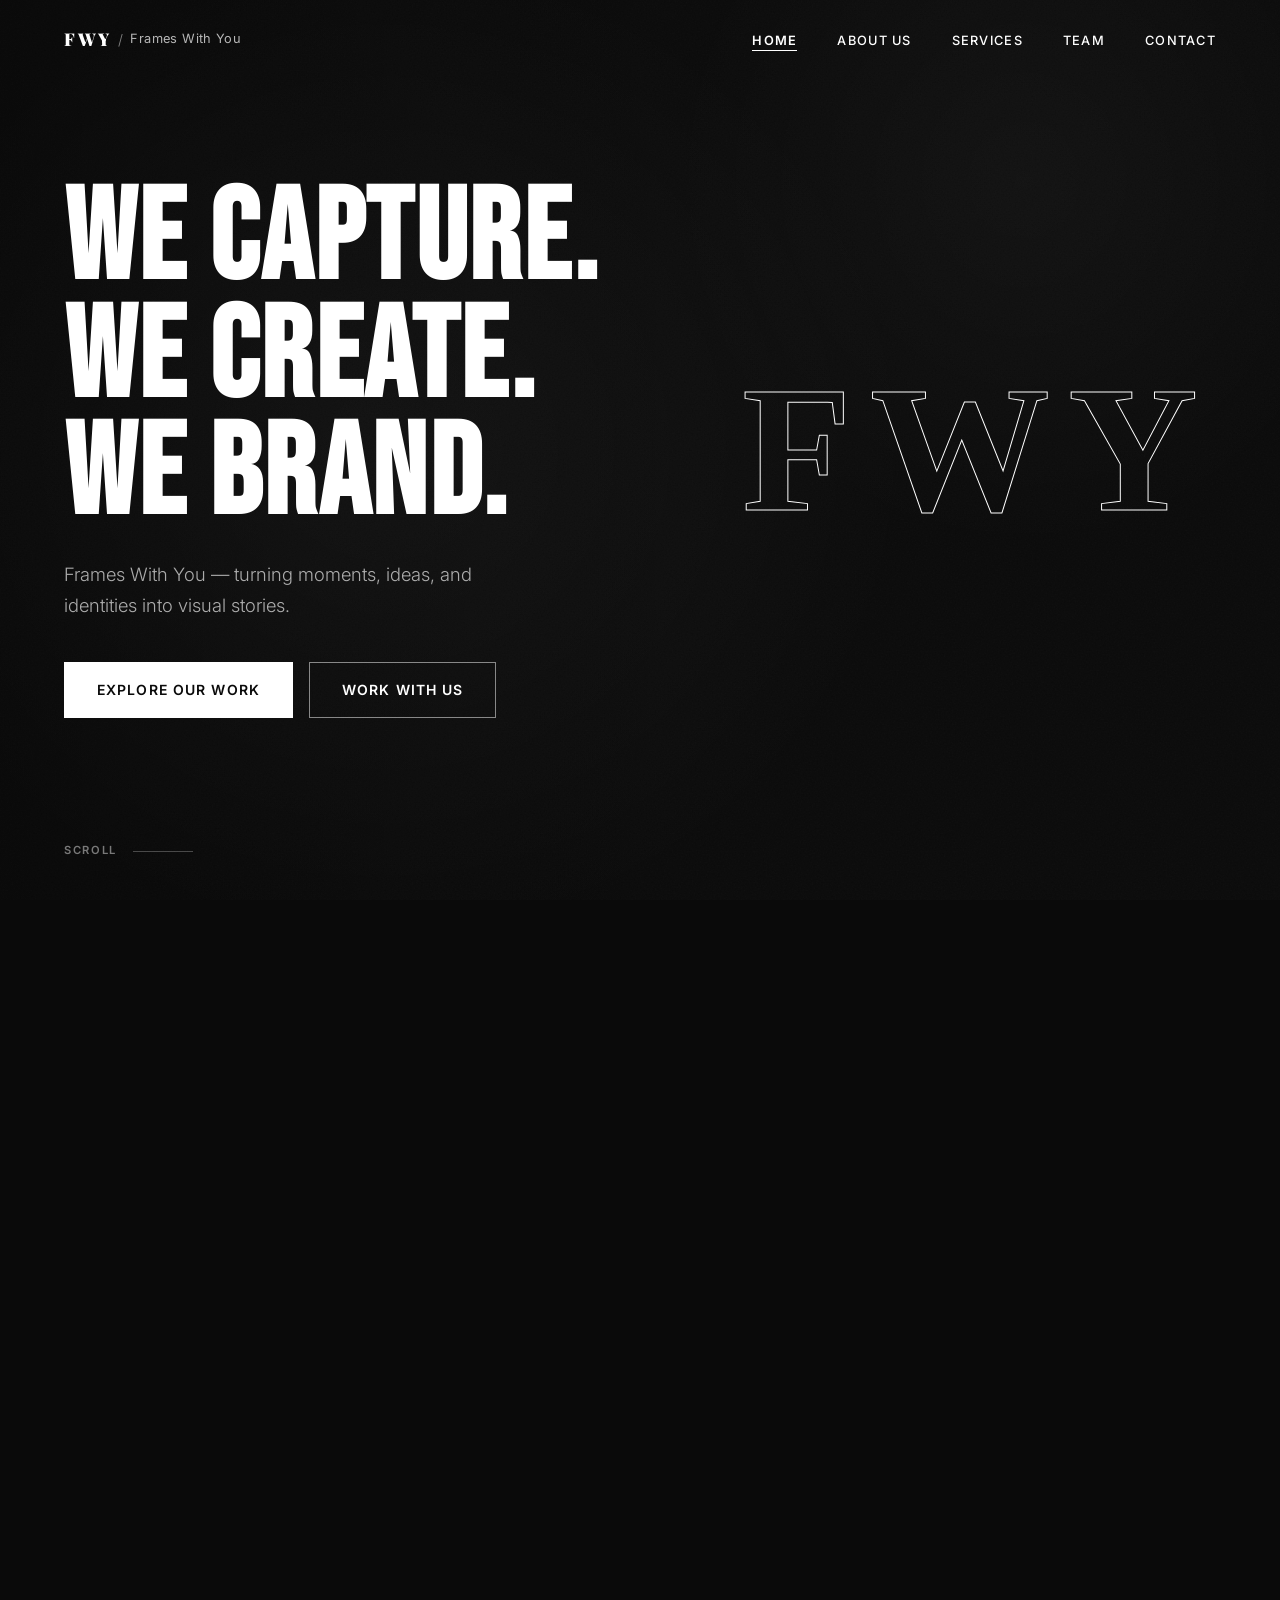
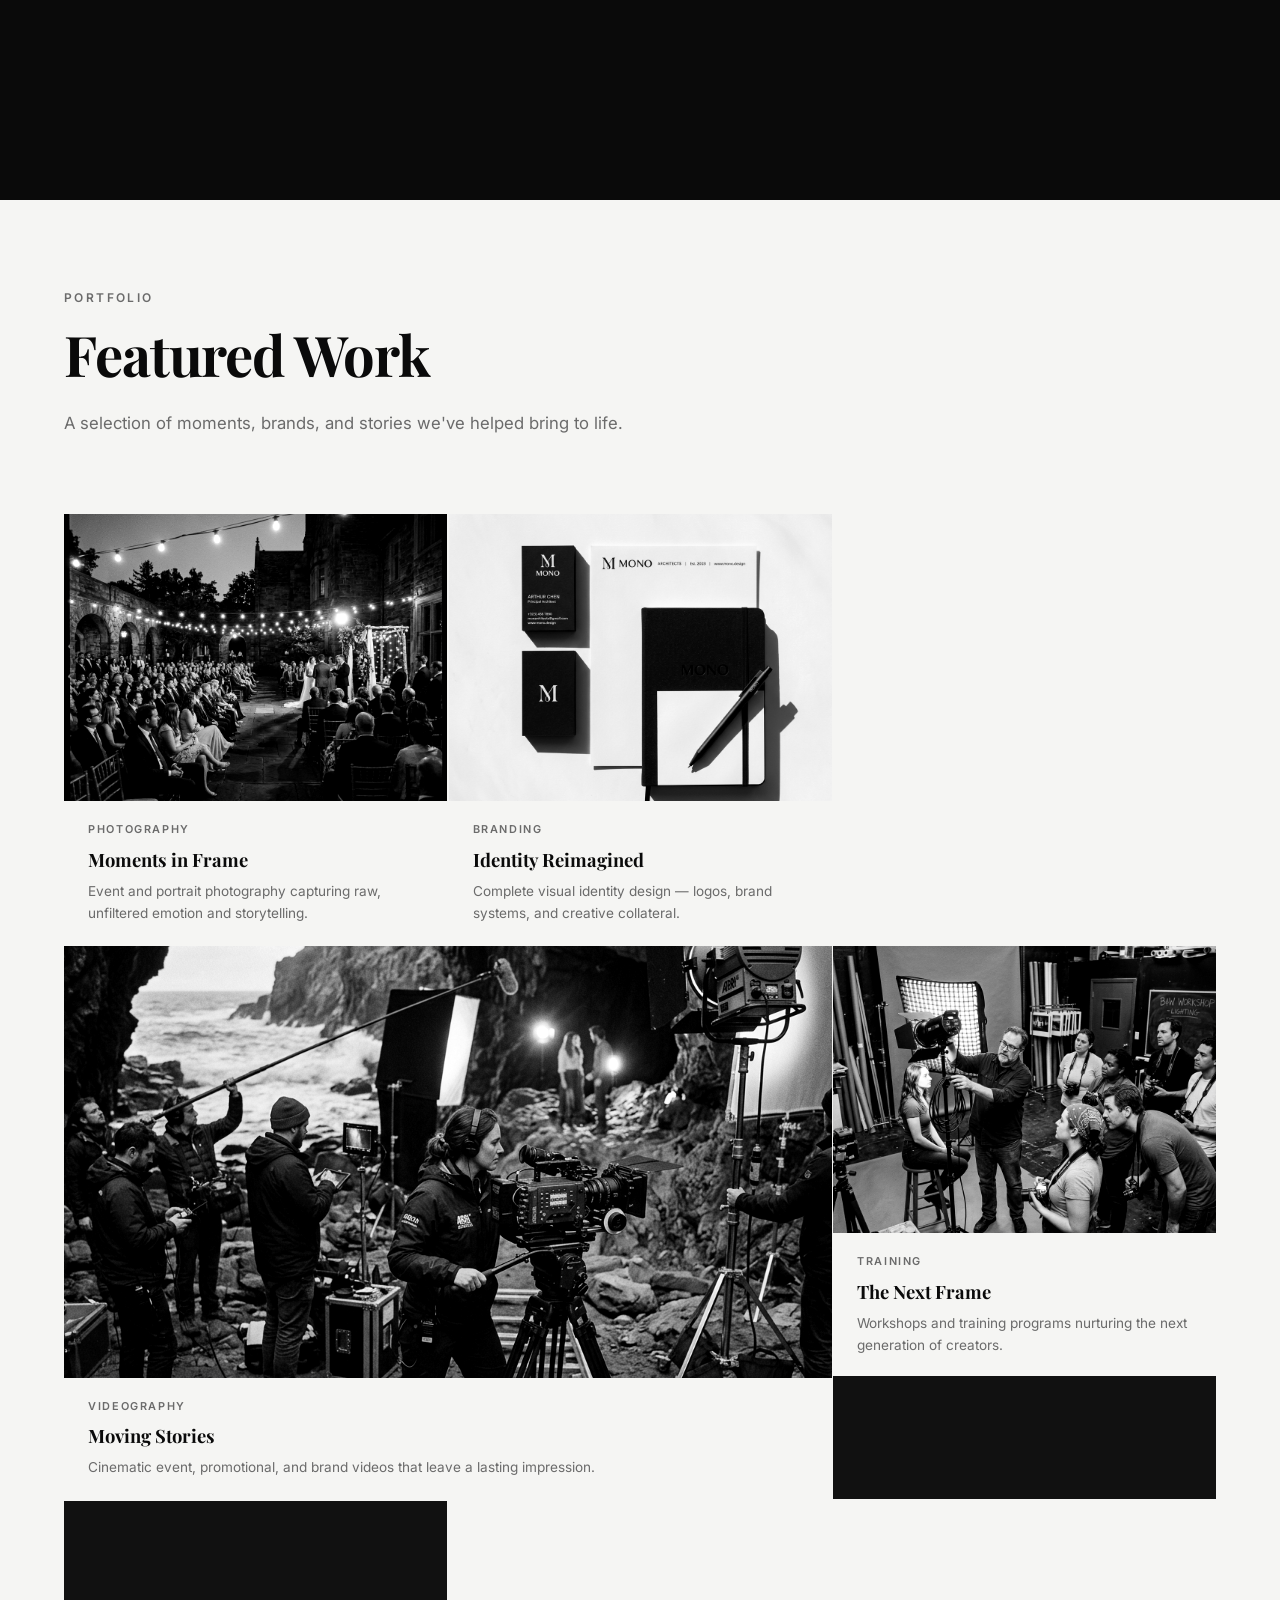
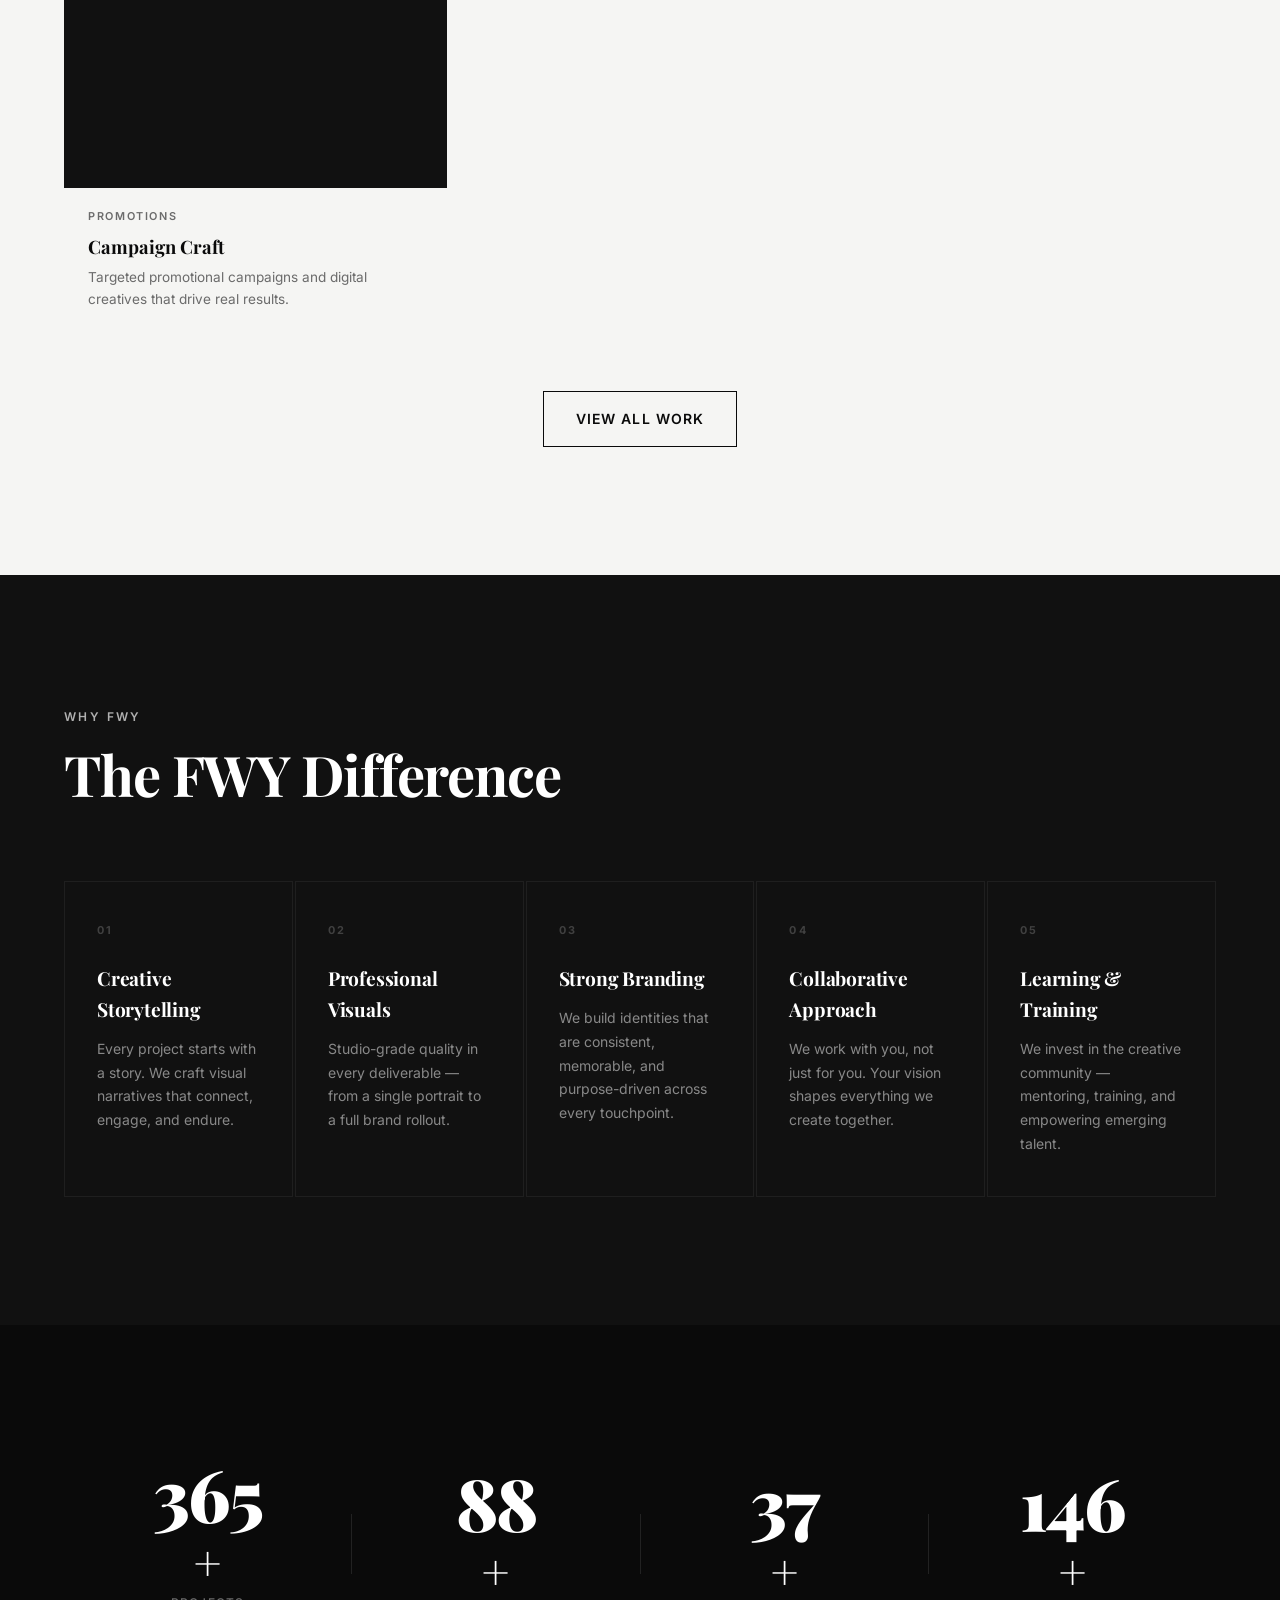
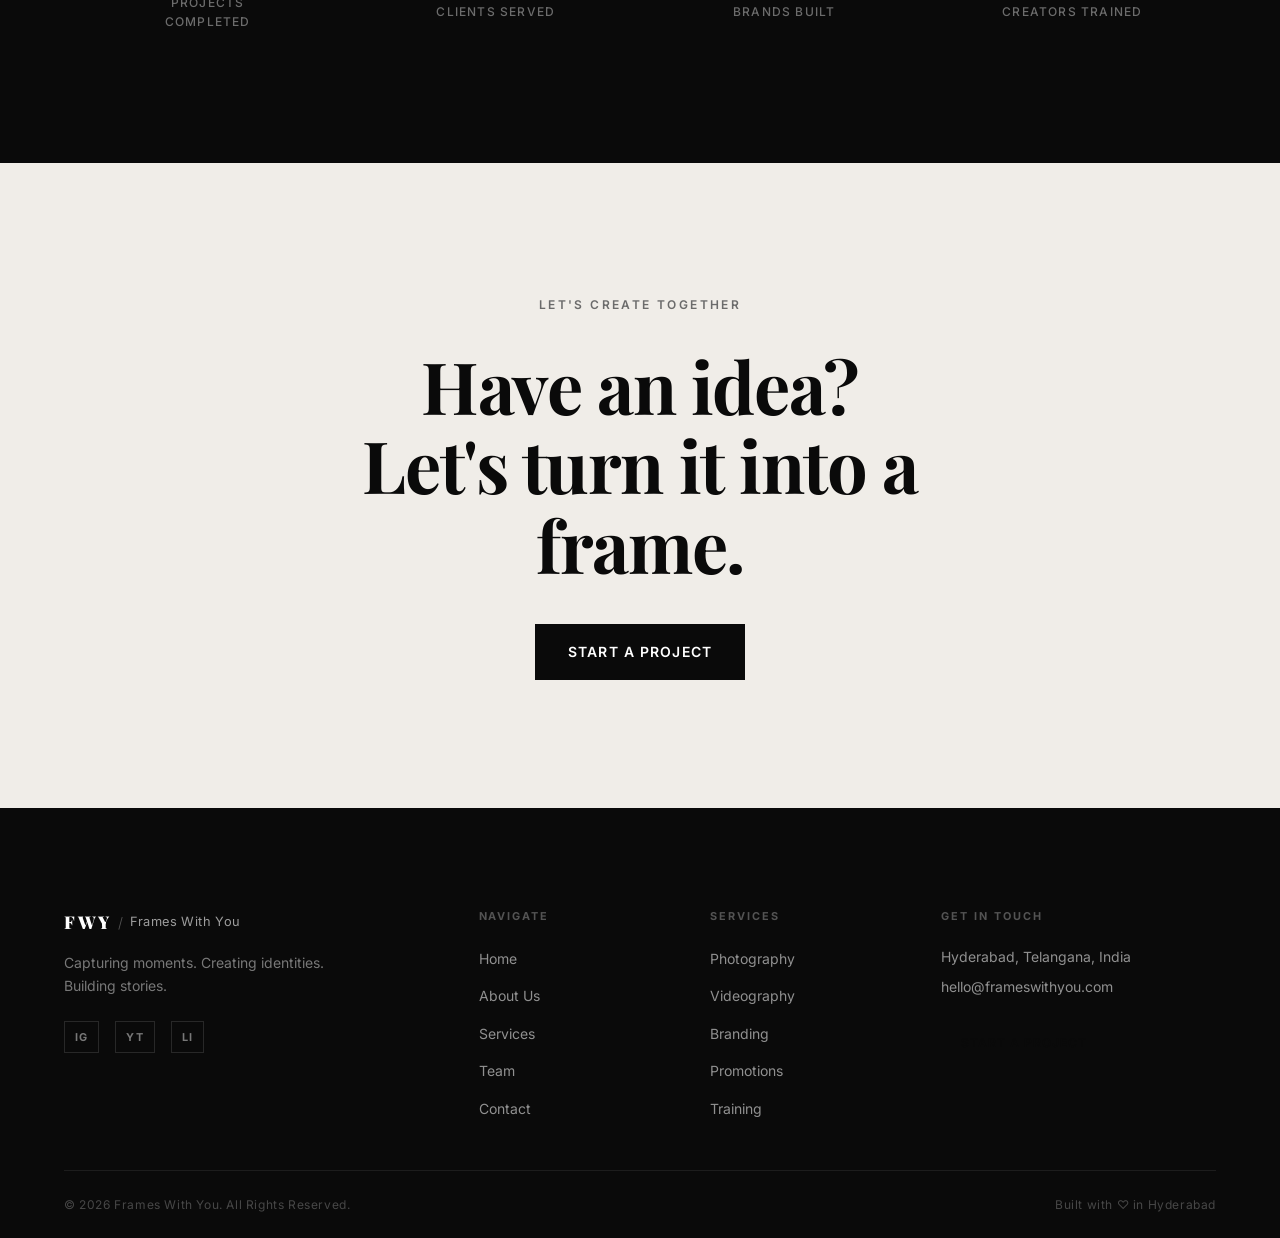
==== index.html @ afad4e74 "1st commit" ====
<!DOCTYPE html>
<html lang="en">
<head>
  <meta charset="UTF-8" />
  <meta name="viewport" content="width=device-width, initial-scale=1.0" />
  <meta name="description" content="Frames With You (FWY) — A premium photography, videography, branding and training creative studio based in Hyderabad, India. Capturing moments, creating identities, building stories." />
  <meta name="keywords" content="photography, videography, branding, Hyderabad, FWY, Frames With You, creative studio, portrait, event photography" />
  <title>Frames With You (FWY) — Creative Photography & Branding Studio</title>
  <link rel="preconnect" href="https://fonts.googleapis.com" />
  <link rel="preconnect" href="https://fonts.gstatic.com" crossorigin />
  <link href="https://fonts.googleapis.com/css2?family=Playfair+Display:ital,wght@0,400;0,600;0,700;0,900;1,400;1,600&family=Inter:wght@300;400;500;600&family=Bebas+Neue&display=swap" rel="stylesheet" />
  <link rel="stylesheet" href="css/styles.css" />
</head>
<body>

  <!-- Navigation -->
  <nav class="nav" id="nav">
    <div class="nav-container">
      <a href="index.html" class="nav-logo" aria-label="Frames With You Home">
        <span class="logo-fwy">FWY</span>
        <span class="logo-divider">/</span>
        <span class="logo-full">Frames With You</span>
      </a>
      <ul class="nav-links" id="navLinks" role="navigation" aria-label="Main navigation">
        <li><a href="index.html" class="nav-link active" aria-current="page">Home</a></li>
        <li><a href="about.html" class="nav-link">About Us</a></li>
        <li><a href="services.html" class="nav-link">Services</a></li>
        <li><a href="team.html" class="nav-link">Team</a></li>
        <li><a href="contact.html" class="nav-link">Contact</a></li>
      </ul>
      <button class="hamburger" id="hamburger" aria-label="Toggle mobile menu" aria-expanded="false">
        <span></span>
        <span></span>
        <span></span>
      </button>
    </div>
  </nav>

  <!-- Mobile Menu -->
  <div class="mobile-menu" id="mobileMenu" aria-hidden="true">
    <ul class="mobile-links">
      <li><a href="index.html" class="mobile-link active">Home</a></li>
      <li><a href="about.html" class="mobile-link">About Us</a></li>
      <li><a href="services.html" class="mobile-link">Services</a></li>
      <li><a href="team.html" class="mobile-link">Team</a></li>
      <li><a href="contact.html" class="mobile-link">Contact</a></li>
    </ul>
    <div class="mobile-footer-social">
      <a href="#" aria-label="Instagram">IG</a>
      <a href="#" aria-label="YouTube">YT</a>
      <a href="#" aria-label="LinkedIn">LI</a>
    </div>
  </div>

  <!-- HERO SECTION -->
  <section class="hero" id="hero" aria-label="Hero section">
    <div class="hero-bg">
      <div class="hero-canvas" id="heroCanvas"></div>
      <div class="hero-overlay"></div>
    </div>
    <div class="hero-content reveal">
      <div class="hero-logo-mark">FWY</div>
      <h1 class="hero-headline">We Capture.<br>We Create.<br>We Brand.</h1>
      <p class="hero-sub">Frames With You — turning moments, ideas, and identities into visual stories.</p>
      <div class="hero-ctas">
        <a href="services.html" class="btn btn-primary" id="exploreWorkBtn">Explore Our Work</a>
        <a href="contact.html" class="btn btn-outline" id="workWithUsBtn">Work With Us</a>
      </div>
    </div>
    <div class="hero-scroll-indicator" aria-hidden="true">
      <span>Scroll</span>
      <div class="scroll-line"></div>
    </div>
  </section>

  <!-- INTRODUCTION SECTION -->
  <section class="intro section" id="intro" aria-label="Introduction">
    <div class="container">
      <div class="intro-grid">
        <div class="intro-text reveal">
          <span class="section-label">Who We Are</span>
          <h2 class="section-title">A Creative Studio Built on Visual Storytelling</h2>
          <p class="intro-body">
            <strong>Frames With You (FWY)</strong> is a creative photography, videography, branding, and training company focused on capturing meaningful moments, building strong visual identities, and helping aspiring creators develop their skills.
          </p>
          <p class="intro-body">
            We believe every frame tells a story. Every brand has a soul. Every creator deserves a chance to grow.
          </p>
          <a href="about.html" class="link-arrow" id="learnMoreBtn">Learn more about us <span>→</span></a>
        </div>
        <div class="intro-visual reveal reveal-right">
          <div class="intro-image-stack">
            <div class="intro-img-card intro-img-1">
              <img src="images/hero-1.jpg" alt="FWY Photography work — cinematic black and white portrait" loading="lazy" />
            </div>
            <div class="intro-img-card intro-img-2">
              <img src="images/hero-2.jpg" alt="FWY creative branding project" loading="lazy" />
            </div>
            <div class="intro-stat-badge">
              <span class="stat-num">5+</span>
              <span class="stat-label">Years of Visual Stories</span>
            </div>
          </div>
        </div>
      </div>
    </div>
  </section>

  <!-- FEATURED WORK -->
  <section class="featured section" id="featured-work" aria-label="Featured work portfolio">
    <div class="container">
      <div class="section-header reveal">
        <span class="section-label">Portfolio</span>
        <h2 class="section-title">Featured Work</h2>
        <p class="section-subtitle">A selection of moments, brands, and stories we've helped bring to life.</p>
      </div>
      <div class="portfolio-grid" id="portfolioGrid">
        <!-- Project Card 1 -->
        <article class="portfolio-card reveal" id="project-1">
          <div class="portfolio-card-img">
            <img src="images/project-photography.jpg" alt="Event photography — FWY portfolio" loading="lazy" />
            <div class="portfolio-card-overlay">
              <a href="services.html#photography" class="portfolio-view-btn" aria-label="View Photography project">View Project <span>↗</span></a>
            </div>
          </div>
          <div class="portfolio-card-info">
            <span class="card-category">Photography</span>
            <h3 class="card-title">Moments in Frame</h3>
            <p class="card-desc">Event and portrait photography capturing raw, unfiltered emotion and storytelling.</p>
          </div>
        </article>
        <!-- Project Card 2 -->
        <article class="portfolio-card reveal" id="project-2">
          <div class="portfolio-card-img">
            <img src="images/project-branding.jpg" alt="Brand identity design — FWY portfolio" loading="lazy" />
            <div class="portfolio-card-overlay">
              <a href="services.html#branding" class="portfolio-view-btn" aria-label="View Branding project">View Project <span>↗</span></a>
            </div>
          </div>
          <div class="portfolio-card-info">
            <span class="card-category">Branding</span>
            <h3 class="card-title">Identity Reimagined</h3>
            <p class="card-desc">Complete visual identity design — logos, brand systems, and creative collateral.</p>
          </div>
        </article>
        <!-- Project Card 3 -->
        <article class="portfolio-card reveal portfolio-card--wide" id="project-3">
          <div class="portfolio-card-img">
            <img src="images/project-videography.jpg" alt="Promotional video — FWY portfolio" loading="lazy" />
            <div class="portfolio-card-overlay">
              <a href="services.html#videography" class="portfolio-view-btn" aria-label="View Videography project">View Project <span>↗</span></a>
            </div>
          </div>
          <div class="portfolio-card-info">
            <span class="card-category">Videography</span>
            <h3 class="card-title">Moving Stories</h3>
            <p class="card-desc">Cinematic event, promotional, and brand videos that leave a lasting impression.</p>
          </div>
        </article>
        <!-- Project Card 4 -->
        <article class="portfolio-card reveal" id="project-4">
          <div class="portfolio-card-img">
            <img src="images/project-training.jpg" alt="Photography training workshop — FWY" loading="lazy" />
            <div class="portfolio-card-overlay">
              <a href="services.html#training" class="portfolio-view-btn" aria-label="View Training project">View Project <span>↗</span></a>
            </div>
          </div>
          <div class="portfolio-card-info">
            <span class="card-category">Training</span>
            <h3 class="card-title">The Next Frame</h3>
            <p class="card-desc">Workshops and training programs nurturing the next generation of creators.</p>
          </div>
        </article>
        <!-- Project Card 5 -->
        <article class="portfolio-card reveal" id="project-5">
          <div class="portfolio-card-img">
            <img src="images/project-promotions.jpg" alt="Promotional campaign design — FWY" loading="lazy" />
            <div class="portfolio-card-overlay">
              <a href="services.html#promotions" class="portfolio-view-btn" aria-label="View Promotions project">View Project <span>↗</span></a>
            </div>
          </div>
          <div class="portfolio-card-info">
            <span class="card-category">Promotions</span>
            <h3 class="card-title">Campaign Craft</h3>
            <p class="card-desc">Targeted promotional campaigns and digital creatives that drive real results.</p>
          </div>
        </article>
      </div>
      <div class="section-cta reveal">
        <a href="services.html" class="btn btn-outline" id="viewAllWorkBtn">View All Work</a>
      </div>
    </div>
  </section>

  <!-- WHY FWY -->
  <section class="why-fwy section section-dark" id="why-fwy" aria-label="Why choose FWY">
    <div class="container">
      <div class="section-header reveal">
        <span class="section-label section-label-light">Why FWY</span>
        <h2 class="section-title">The FWY Difference</h2>
      </div>
      <div class="why-grid">
        <div class="why-card reveal" id="why-1">
          <div class="why-number">01</div>
          <h3 class="why-title">Creative Storytelling</h3>
          <p class="why-desc">Every project starts with a story. We craft visual narratives that connect, engage, and endure.</p>
        </div>
        <div class="why-card reveal" id="why-2">
          <div class="why-number">02</div>
          <h3 class="why-title">Professional Visuals</h3>
          <p class="why-desc">Studio-grade quality in every deliverable — from a single portrait to a full brand rollout.</p>
        </div>
        <div class="why-card reveal" id="why-3">
          <div class="why-number">03</div>
          <h3 class="why-title">Strong Branding</h3>
          <p class="why-desc">We build identities that are consistent, memorable, and purpose-driven across every touchpoint.</p>
        </div>
        <div class="why-card reveal" id="why-4">
          <div class="why-number">04</div>
          <h3 class="why-title">Collaborative Approach</h3>
          <p class="why-desc">We work with you, not just for you. Your vision shapes everything we create together.</p>
        </div>
        <div class="why-card reveal" id="why-5">
          <div class="why-number">05</div>
          <h3 class="why-title">Learning & Training</h3>
          <p class="why-desc">We invest in the creative community — mentoring, training, and empowering emerging talent.</p>
        </div>
      </div>
    </div>
  </section>

  <!-- STATS STRIP -->
  <section class="stats-strip section" aria-label="FWY achievements">
    <div class="container">
      <div class="stats-row reveal">
        <div class="stat-item">
          <span class="stat-value" data-target="500">0</span><span class="stat-plus">+</span>
          <span class="stat-name">Projects Completed</span>
        </div>
        <div class="stat-divider" aria-hidden="true"></div>
        <div class="stat-item">
          <span class="stat-value" data-target="120">0</span><span class="stat-plus">+</span>
          <span class="stat-name">Clients Served</span>
        </div>
        <div class="stat-divider" aria-hidden="true"></div>
        <div class="stat-item">
          <span class="stat-value" data-target="50">0</span><span class="stat-plus">+</span>
          <span class="stat-name">Brands Built</span>
        </div>
        <div class="stat-divider" aria-hidden="true"></div>
        <div class="stat-item">
          <span class="stat-value" data-target="200">0</span><span class="stat-plus">+</span>
          <span class="stat-name">Creators Trained</span>
        </div>
      </div>
    </div>
  </section>

  <!-- CLOSING CTA -->
  <section class="closing-cta section" id="closingCta" aria-label="Call to action">
    <div class="container">
      <div class="cta-inner reveal">
        <span class="section-label">Let's Create Together</span>
        <h2 class="cta-headline">Have an idea?<br>Let's turn it into a frame.</h2>
        <a href="contact.html" class="btn btn-primary" id="startProjectBtn">Start a Project</a>
      </div>
    </div>
  </section>

  <!-- FOOTER -->
  <footer class="footer" role="contentinfo">
    <div class="container">
      <div class="footer-grid">
        <div class="footer-brand">
          <div class="footer-logo">
            <span class="logo-fwy">FWY</span>
            <span class="logo-divider">/</span>
            <span class="logo-full">Frames With You</span>
          </div>
          <p class="footer-tagline">Capturing moments. Creating identities. Building stories.</p>
          <div class="footer-social">
            <a href="#" class="social-link" aria-label="Follow FWY on Instagram" id="footerInstagram">IG</a>
            <a href="#" class="social-link" aria-label="Subscribe to FWY on YouTube" id="footerYoutube">YT</a>
            <a href="#" class="social-link" aria-label="Connect with FWY on LinkedIn" id="footerLinkedin">LI</a>
          </div>
        </div>
        <div class="footer-nav">
          <h4 class="footer-nav-title">Navigate</h4>
          <ul>
            <li><a href="index.html">Home</a></li>
            <li><a href="about.html">About Us</a></li>
            <li><a href="services.html">Services</a></li>
            <li><a href="team.html">Team</a></li>
            <li><a href="contact.html">Contact</a></li>
          </ul>
        </div>
        <div class="footer-nav">
          <h4 class="footer-nav-title">Services</h4>
          <ul>
            <li><a href="services.html#photography">Photography</a></li>
            <li><a href="services.html#videography">Videography</a></li>
            <li><a href="services.html#branding">Branding</a></li>
            <li><a href="services.html#promotions">Promotions</a></li>
            <li><a href="services.html#training">Training</a></li>
          </ul>
        </div>
        <div class="footer-contact">
          <h4 class="footer-nav-title">Get in Touch</h4>
          <p>Hyderabad, Telangana, India</p>
          <a href="mailto:hello@frameswithyou.com">hello@frameswithyou.com</a>
          <a href="contact.html" class="btn btn-outline btn-sm" id="footerContactBtn">Start a Project</a>
        </div>
      </div>
      <div class="footer-bottom">
        <p>© 2026 Frames With You. All Rights Reserved.</p>
        <p>Built with <span aria-label="love">♡</span> in Hyderabad</p>
      </div>
    </div>
  </footer>

  <script src="js/main.js"></script>
</body>
</html>
---- css/styles.css ----
/* ============================================================
   FWY — Frames With You
   Global Stylesheet — Black & White Premium Creative Studio
   ============================================================ */

/* ---------- RESET & BASE ---------- */
*, *::before, *::after {
  box-sizing: border-box;
  margin: 0;
  padding: 0;
}

html {
  font-size: 16px;
  scroll-behavior: smooth;
  -webkit-font-smoothing: antialiased;
  -moz-osx-font-smoothing: grayscale;
}

body {
  font-family: 'Inter', system-ui, sans-serif;
  font-weight: 400;
  color: #0a0a0a;
  background-color: #f5f5f3;
  overflow-x: hidden;
  line-height: 1.6;
}

img {
  display: block;
  max-width: 100%;
  height: 100%;
  object-fit: cover;
}

a {
  color: inherit;
  text-decoration: none;
  transition: opacity 0.25s ease;
}

ul {
  list-style: none;
}

button {
  cursor: pointer;
  font-family: inherit;
  border: none;
  background: none;
}

/* ---------- CSS CUSTOM PROPERTIES ---------- */
:root {
  --black: #0a0a0a;
  --black-soft: #111111;
  --black-mid: #1a1a1a;
  --grey-dark: #2c2c2c;
  --grey-mid: #6b6b6b;
  --grey-light: #b0b0b0;
  --off-white: #f5f5f3;
  --white: #ffffff;
  --cream: #f0ede8;

  --font-display: 'Playfair Display', Georgia, serif;
  --font-body: 'Inter', system-ui, sans-serif;
  --font-hero: 'Bebas Neue', sans-serif;

  --nav-h: 80px;
  --section-pad: clamp(80px, 10vw, 140px);
  --container-max: 1320px;
  --container-pad: clamp(20px, 5vw, 80px);

  --ease-out: cubic-bezier(0.16, 1, 0.3, 1);
  --ease-in-out: cubic-bezier(0.45, 0, 0.55, 1);
  --duration-fast: 0.25s;
  --duration-med: 0.5s;
  --duration-slow: 0.8s;
}

/* ---------- SCROLLBAR ---------- */
::-webkit-scrollbar { width: 6px; }
::-webkit-scrollbar-track { background: var(--off-white); }
::-webkit-scrollbar-thumb { background: var(--grey-mid); border-radius: 3px; }

/* ---------- SELECTION ---------- */
::selection {
  background: var(--black);
  color: var(--white);
}

/* ---------- CONTAINER ---------- */
.container {
  max-width: var(--container-max);
  margin: 0 auto;
  padding: 0 var(--container-pad);
}

/* ---------- SECTION ---------- */
.section {
  padding: var(--section-pad) 0;
}

.section-dark {
  background: var(--black-soft);
  color: var(--white);
}

/* ---------- TYPOGRAPHY ---------- */
.section-label {
  display: inline-block;
  font-size: 0.75rem;
  font-weight: 600;
  letter-spacing: 0.2em;
  text-transform: uppercase;
  color: var(--grey-mid);
  margin-bottom: 1rem;
}

.section-label-light {
  color: var(--grey-light);
}

.section-title {
  font-family: var(--font-display);
  font-size: clamp(2rem, 5vw, 3.5rem);
  font-weight: 700;
  line-height: 1.1;
  letter-spacing: -0.02em;
  margin-bottom: 1.5rem;
}

.section-subtitle {
  font-size: 1.05rem;
  color: var(--grey-mid);
  max-width: 580px;
  line-height: 1.7;
}

.section-header {
  margin-bottom: clamp(48px, 6vw, 80px);
}

/* ---------- SCROLL REVEAL ANIMATIONS ---------- */
.reveal {
  opacity: 0;
  transform: translateY(40px);
  transition: opacity 0.9s var(--ease-out), transform 0.9s var(--ease-out);
}

.reveal.reveal-right {
  transform: translateX(40px);
}

.reveal.revealed {
  opacity: 1;
  transform: translate(0, 0);
}

/* ---------- BUTTONS ---------- */
.btn {
  display: inline-flex;
  align-items: center;
  gap: 0.5rem;
  font-family: var(--font-body);
  font-size: 0.875rem;
  font-weight: 600;
  letter-spacing: 0.08em;
  text-transform: uppercase;
  padding: 1rem 2rem;
  border: 1.5px solid transparent;
  border-radius: 0;
  position: relative;
  overflow: hidden;
  transition: all 0.3s var(--ease-out);
  cursor: pointer;
}

.btn::after {
  content: '';
  position: absolute;
  inset: 0;
  background: currentColor;
  opacity: 0;
  transition: opacity 0.3s ease;
  mix-blend-mode: difference;
}

.btn-primary {
  background: var(--black);
  color: var(--white);
  border-color: var(--black);
}

.btn-primary:hover {
  background: var(--grey-dark);
  border-color: var(--grey-dark);
  transform: translateY(-2px);
  box-shadow: 0 8px 30px rgba(0,0,0,0.2);
}

.btn-outline {
  background: transparent;
  color: var(--black);
  border-color: var(--black);
}

.btn-outline:hover {
  background: var(--black);
  color: var(--white);
  transform: translateY(-2px);
}

.section-dark .btn-outline {
  color: var(--white);
  border-color: var(--white);
}

.section-dark .btn-outline:hover {
  background: var(--white);
  color: var(--black);
}

.btn-sm {
  padding: 0.6rem 1.2rem;
  font-size: 0.75rem;
}

.btn-full {
  width: 100%;
  justify-content: center;
}

/* Loading state */
.btn-loading { display: none; }
.btn.loading .btn-text { display: none; }
.btn.loading .btn-loading { display: inline; }

/* ---------- LINK ARROW ---------- */
.link-arrow {
  display: inline-flex;
  align-items: center;
  gap: 0.5rem;
  font-size: 0.9rem;
  font-weight: 600;
  letter-spacing: 0.05em;
  border-bottom: 1px solid var(--black);
  padding-bottom: 2px;
  transition: gap 0.3s ease, opacity 0.3s ease;
}

.link-arrow:hover {
  gap: 1rem;
  opacity: 0.7;
}

/* ============================================================
   NAVIGATION
   ============================================================ */
.nav {
  position: fixed;
  top: 0;
  left: 0;
  right: 0;
  z-index: 1000;
  height: var(--nav-h);
  transition: background 0.4s ease, backdrop-filter 0.4s ease, border-color 0.4s ease;
  border-bottom: 1px solid transparent;
}

.nav.scrolled {
  background: rgba(245, 245, 243, 0.92);
  backdrop-filter: blur(16px);
  -webkit-backdrop-filter: blur(16px);
  border-bottom-color: rgba(0,0,0,0.08);
}

.nav-container {
  display: flex;
  align-items: center;
  justify-content: space-between;
  height: 100%;
  padding: 0 var(--container-pad);
  max-width: var(--container-max);
  margin: 0 auto;
}

.nav-logo {
  display: flex;
  align-items: center;
  gap: 0.4rem;
  font-size: 0.9rem;
  font-weight: 600;
  letter-spacing: 0.05em;
  text-decoration: none;
  color: var(--black);
  transition: opacity 0.3s ease;
}

.nav-logo:hover { opacity: 0.7; }

.logo-fwy {
  font-family: var(--font-display);
  font-weight: 900;
  font-size: 1.1rem;
  letter-spacing: 0.15em;
}

.logo-divider {
  color: var(--grey-mid);
  font-weight: 300;
}

.logo-full {
  font-weight: 400;
  color: var(--grey-dark);
  font-size: 0.8rem;
  letter-spacing: 0.03em;
}

@media (max-width: 640px) {
  .logo-full { display: none; }
  .logo-divider { display: none; }
}

.nav-links {
  display: flex;
  align-items: center;
  gap: 2.5rem;
}

.nav-link {
  font-size: 0.8rem;
  font-weight: 500;
  letter-spacing: 0.1em;
  text-transform: uppercase;
  color: var(--black);
  position: relative;
  padding-bottom: 3px;
  transition: opacity 0.3s ease;
}

.nav-link::after {
  content: '';
  position: absolute;
  bottom: 0;
  left: 0;
  width: 0;
  height: 1px;
  background: var(--black);
  transition: width 0.3s var(--ease-out);
}

.nav-link:hover::after,
.nav-link.active::after {
  width: 100%;
}

.nav-link.active {
  font-weight: 600;
}

/* On hero: white nav */
.nav-white .nav-logo,
.nav-white .nav-link {
  color: var(--white);
}

.nav-white .logo-divider { color: rgba(255,255,255,0.5); }
.nav-white .logo-full { color: rgba(255,255,255,0.7); }
.nav-white .nav-link::after { background: var(--white); }
.nav-white .hamburger span { background: var(--white); }

/* ---------- HAMBURGER ---------- */
.hamburger {
  display: none;
  flex-direction: column;
  gap: 5px;
  width: 28px;
  padding: 4px 0;
  background: none;
  border: none;
  cursor: pointer;
  z-index: 1001;
}

.hamburger span {
  display: block;
  height: 1.5px;
  background: var(--black);
  transition: all 0.35s var(--ease-out);
  transform-origin: center;
}

.hamburger.open span:nth-child(1) {
  transform: translateY(6.5px) rotate(45deg);
}
.hamburger.open span:nth-child(2) {
  opacity: 0;
  transform: scaleX(0);
}
.hamburger.open span:nth-child(3) {
  transform: translateY(-6.5px) rotate(-45deg);
}

/* ---------- MOBILE MENU ---------- */
.mobile-menu {
  position: fixed;
  top: 0;
  left: 0;
  right: 0;
  bottom: 0;
  background: var(--black);
  z-index: 999;
  display: flex;
  flex-direction: column;
  align-items: center;
  justify-content: center;
  gap: 2rem;
  transform: translateX(100%);
  transition: transform 0.5s var(--ease-out);
  visibility: hidden;
}

.mobile-menu.open {
  transform: translateX(0);
  visibility: visible;
}

.mobile-links {
  display: flex;
  flex-direction: column;
  align-items: center;
  gap: 2rem;
  text-align: center;
}

.mobile-link {
  font-family: var(--font-display);
  font-size: clamp(2rem, 8vw, 3rem);
  font-weight: 700;
  color: var(--white);
  letter-spacing: -0.02em;
  transition: opacity 0.3s ease;
}

.mobile-link:hover,
.mobile-link.active {
  opacity: 0.5;
}

.mobile-footer-social {
  display: flex;
  gap: 1.5rem;
  margin-top: 1rem;
}

.mobile-footer-social a {
  font-size: 0.75rem;
  font-weight: 600;
  letter-spacing: 0.12em;
  color: var(--grey-light);
  transition: color 0.3s ease;
}

.mobile-footer-social a:hover { color: var(--white); }

/* ============================================================
   HERO SECTION
   ============================================================ */
.hero {
  position: relative;
  width: 100%;
  height: 100svh;
  min-height: 600px;
  display: flex;
  align-items: center;
  overflow: hidden;
}

.hero-bg {
  position: absolute;
  inset: 0;
  z-index: 0;
}

.hero-canvas {
  position: absolute;
  inset: 0;
  background:
    radial-gradient(ellipse 60% 80% at 30% 50%, rgba(255,255,255,0.04) 0%, transparent 70%),
    radial-gradient(ellipse 40% 60% at 80% 20%, rgba(255,255,255,0.03) 0%, transparent 70%),
    var(--black);
}

/* Animated grain texture */
.hero-canvas::before {
  content: '';
  position: absolute;
  inset: -50%;
  background-image: url("data:image/svg+xml,%3Csvg viewBox='0 0 200 200' xmlns='http://www.w3.org/2000/svg'%3E%3Cfilter id='noise'%3E%3CfeTurbulence type='fractalNoise' baseFrequency='0.65' numOctaves='3' stitchTiles='stitch'/%3E%3CfeColorMatrix type='saturate' values='0'/%3E%3C/filter%3E%3Crect width='100%25' height='100%25' filter='url(%23noise)' opacity='0.08'/%3E%3C/svg%3E");
  background-size: 200px 200px;
  opacity: 0.4;
  animation: grainShift 0.4s steps(1) infinite;
  pointer-events: none;
}

@keyframes grainShift {
  0%   { transform: translate(0, 0); }
  10%  { transform: translate(-3%, -4%); }
  20%  { transform: translate(-6%, 2%); }
  30%  { transform: translate(3%, -2%); }
  40%  { transform: translate(-1%, 5%); }
  50%  { transform: translate(4%, 1%); }
  60%  { transform: translate(-2%, -3%); }
  70%  { transform: translate(5%, 3%); }
  80%  { transform: translate(-4%, 1%); }
  90%  { transform: translate(2%, -4%); }
  100% { transform: translate(0, 0); }
}

.hero-overlay {
  position: absolute;
  inset: 0;
  background: linear-gradient(
    to right,
    rgba(0,0,0,0.2) 0%,
    transparent 60%
  );
}

.hero-content {
  position: relative;
  z-index: 10;
  padding: 0 var(--container-pad);
  max-width: var(--container-max);
  margin: 0 auto;
  width: 100%;
}

.hero-logo-mark {
  font-family: Cambria, Cochin, Georgia, Times, 'Times New Roman', serif;
  font-size: clamp(80px, 15vw, 180px);
  font-weight: 900;
  color: transparent;
  /* background-color: white; */
  -webkit-text-stroke: 1px rgb(255, 255, 255);
  letter-spacing: 0.1em;
  line-height: 0.9;
  position: absolute;
  top: 50%;
  right: var(--container-pad);
  transform: translateY(-50%);
  pointer-events: none;
  user-select: none;
}

.hero-headline {
  font-family: var(--font-hero);
  font-size: clamp(3.5rem, 10vw, 9rem);
  line-height: 0.92;
  letter-spacing: 0.02em;
  color: var(--white);
  margin-bottom: 1.5rem;
  text-transform: uppercase;
}

.hero-sub {
  font-size: clamp(0.95rem, 1.8vw, 1.15rem);
  color: rgba(255,255,255,0.65);
  max-width: 480px;
  line-height: 1.7;
  margin-bottom: 2.5rem;
  font-weight: 300;
}

.hero-ctas {
  display: flex;
  gap: 1rem;
  flex-wrap: wrap;
}

.hero .btn-primary {
  background: var(--white);
  color: var(--black);
  border-color: var(--white);
}

.hero .btn-primary:hover {
  background: var(--off-white);
  box-shadow: 0 8px 40px rgba(255,255,255,0.15);
}

.hero .btn-outline {
  border-color: rgba(255,255,255,0.5);
  color: var(--white);
}

.hero .btn-outline:hover {
  background: rgba(255,255,255,0.1);
  border-color: var(--white);
}

/* Scroll Indicator */
.hero-scroll-indicator {
  position: absolute;
  bottom: 2.5rem;
  left: var(--container-pad);
  z-index: 10;
  display: flex;
  align-items: center;
  gap: 1rem;
  color: rgba(255,255,255,0.45);
  font-size: 0.7rem;
  font-weight: 600;
  letter-spacing: 0.15em;
  text-transform: uppercase;
}

.scroll-line {
  width: 60px;
  height: 1px;
  background: rgba(255,255,255,0.25);
  position: relative;
  overflow: hidden;
}

.scroll-line::after {
  content: '';
  position: absolute;
  left: -100%;
  top: 0;
  width: 100%;
  height: 100%;
  background: rgba(255,255,255,0.6);
  animation: scrollLine 1.8s ease-in-out infinite;
}

@keyframes scrollLine {
  0%   { left: -100%; }
  100% { left: 100%; }
}

/* ============================================================
   INTRODUCTION SECTION
   ============================================================ */
.intro-grid {
  display: grid;
  grid-template-columns: 1fr 1fr;
  gap: clamp(60px, 8vw, 120px);
  align-items: center;
}

.intro-text .section-title {
  margin-top: 0.5rem;
}

.intro-body {
  color: var(--grey-dark);
  line-height: 1.8;
  margin-bottom: 1.25rem;
  font-size: 1.05rem;
}

.intro-body strong {
  color: var(--black);
  font-weight: 600;
}

.intro-body:last-of-type {
  margin-bottom: 2rem;
}

.intro-visual {
  position: relative;
}

.intro-image-stack {
  position: relative;
  aspect-ratio: 3/4;
  max-height: 600px;
}

.intro-img-card {
  position: absolute;
  border-radius: 2px;
  overflow: hidden;
  box-shadow: 0 24px 80px rgba(0,0,0,0.15);
}

.intro-img-1 {
  top: 0;
  left: 0;
  right: 15%;
  bottom: 20%;
  z-index: 1;
}

.intro-img-2 {
  top: 30%;
  left: 30%;
  right: 0;
  bottom: 0;
  z-index: 2;
  box-shadow: 0 32px 100px rgba(0,0,0,0.2);
}

.intro-img-card img {
  width: 100%;
  height: 100%;
  object-fit: cover;
  filter: grayscale(100%);
  transition: filter 0.5s ease;
}

.intro-img-card:hover img {
  filter: grayscale(60%);
}

.intro-stat-badge {
  position: absolute;
  bottom: 10%;
  left: -5%;
  z-index: 3;
  background: var(--black);
  color: var(--white);
  padding: 1.25rem 1.75rem;
  display: flex;
  flex-direction: column;
  align-items: center;
  box-shadow: 0 16px 50px rgba(0,0,0,0.2);
}

.stat-num {
  font-family: var(--font-display);
  font-size: 2.5rem;
  font-weight: 900;
  line-height: 1;
  letter-spacing: -0.02em;
}

.stat-label {
  font-size: 0.7rem;
  letter-spacing: 0.1em;
  text-transform: uppercase;
  color: var(--grey-light);
  margin-top: 0.3rem;
}

/* ============================================================
   FEATURED WORK / PORTFOLIO GRID
   ============================================================ */
.portfolio-grid {
  display: grid;
  grid-template-columns: repeat(3, 1fr);
  grid-template-rows: auto auto;
  gap: 1.5px;
}

.portfolio-card {
  position: relative;
  background: var(--black-soft);
  overflow: hidden;
  cursor: pointer;
}

.portfolio-card--wide {
  grid-column: span 2;
}

.portfolio-card-img {
  position: relative;
  aspect-ratio: 4/3;
  overflow: hidden;
}

.portfolio-card--wide .portfolio-card-img {
  aspect-ratio: 16/9;
}

.portfolio-card-img img {
  width: 100%;
  height: 100%;
  object-fit: cover;
  filter: grayscale(100%) contrast(1.05);
  transition: transform 0.7s var(--ease-out), filter 0.5s ease;
}

.portfolio-card:hover .portfolio-card-img img {
  transform: scale(1.06);
  filter: grayscale(40%) contrast(1.1);
}

.portfolio-card-overlay {
  position: absolute;
  inset: 0;
  background: rgba(0,0,0,0);
  display: flex;
  align-items: flex-end;
  padding: 1.5rem;
  transition: background 0.4s ease;
}

.portfolio-card:hover .portfolio-card-overlay {
  background: rgba(0,0,0,0.45);
}

.portfolio-view-btn {
  font-size: 0.75rem;
  font-weight: 600;
  letter-spacing: 0.1em;
  text-transform: uppercase;
  color: var(--white);
  border-bottom: 1px solid rgba(255,255,255,0.5);
  padding-bottom: 2px;
  opacity: 0;
  transform: translateY(10px);
  transition: opacity 0.35s ease, transform 0.35s var(--ease-out), gap 0.3s ease;
  display: flex;
  align-items: center;
  gap: 0.4rem;
}

.portfolio-card:hover .portfolio-view-btn {
  opacity: 1;
  transform: translateY(0);
}

.portfolio-card-info {
  padding: 1.25rem 1.5rem;
  background: var(--off-white);
}

.card-category {
  font-size: 0.68rem;
  font-weight: 600;
  letter-spacing: 0.15em;
  text-transform: uppercase;
  color: var(--grey-mid);
  display: block;
  margin-bottom: 0.4rem;
}

.card-title {
  font-family: var(--font-display);
  font-size: 1.15rem;
  font-weight: 700;
  margin-bottom: 0.4rem;
}

.card-desc {
  font-size: 0.85rem;
  color: var(--grey-mid);
  line-height: 1.6;
}

.section-cta {
  margin-top: clamp(40px, 5vw, 60px);
  text-align: center;
}

/* ============================================================
   WHY FWY
   ============================================================ */
.why-grid {
  display: grid;
  grid-template-columns: repeat(auto-fit, minmax(220px, 1fr));
  gap: 2px;
  margin-top: clamp(48px, 6vw, 72px);
}

.why-card {
  padding: 2.5rem 2rem;
  border: 1px solid rgba(255,255,255,0.06);
  position: relative;
  transition: background 0.3s ease;
}

.why-card::after {
  content: '';
  position: absolute;
  top: 0;
  left: 0;
  right: 0;
  height: 2px;
  background: rgba(255,255,255,0);
  transition: background 0.4s ease;
}

.why-card:hover {
  background: rgba(255,255,255,0.03);
}

.why-card:hover::after {
  background: rgba(255,255,255,0.3);
}

.why-number {
  font-size: 0.68rem;
  font-weight: 700;
  letter-spacing: 0.2em;
  color: rgba(255,255,255,0.2);
  margin-bottom: 1.5rem;
}

.why-title {
  font-family: var(--font-display);
  font-size: 1.2rem;
  font-weight: 700;
  color: var(--white);
  margin-bottom: 0.75rem;
  letter-spacing: -0.01em;
}

.why-desc {
  font-size: 0.875rem;
  color: rgba(255,255,255,0.5);
  line-height: 1.7;
}

/* ============================================================
   STATS STRIP
   ============================================================ */
.stats-strip {
  background: var(--black);
  padding: clamp(60px, 8vw, 100px) 0;
}

.stats-row {
  display: flex;
  align-items: center;
  justify-content: center;
  gap: 0;
  flex-wrap: wrap;
}

.stat-item {
  display: flex;
  flex-direction: column;
  align-items: center;
  gap: 0.5rem;
  padding: 2rem 4rem;
  flex: 1;
  min-width: 180px;
  text-align: center;
  color: var(--white);
}

.stat-value {
  font-family: var(--font-display);
  font-size: clamp(2.5rem, 6vw, 4.5rem);
  font-weight: 900;
  line-height: 1;
  letter-spacing: -0.03em;
  display: inline-block;
}

.stat-plus {
  font-family: var(--font-display);
  font-size: clamp(2rem, 4vw, 3rem);
  font-weight: 900;
  line-height: 1;
}

.stat-name {
  font-size: 0.75rem;
  font-weight: 500;
  letter-spacing: 0.1em;
  text-transform: uppercase;
  color: rgba(255,255,255,0.4);
}

.stat-divider {
  width: 1px;
  height: 60px;
  background: rgba(255,255,255,0.1);
  flex-shrink: 0;
}

/* ============================================================
   CLOSING CTA
   ============================================================ */
.closing-cta {
  background: var(--cream);
  text-align: center;
}

.cta-inner {
  max-width: 720px;
  margin: 0 auto;
}

.cta-headline {
  font-family: var(--font-display);
  font-size: clamp(2.5rem, 6vw, 4.5rem);
  font-weight: 700;
  line-height: 1.1;
  letter-spacing: -0.02em;
  margin: 1rem 0 2.5rem;
  color: var(--black);
}

.cta-actions {
  display: flex;
  gap: 1rem;
  justify-content: center;
  flex-wrap: wrap;
}

/* ============================================================
   FOOTER
   ============================================================ */
.footer {
  background: var(--black);
  color: var(--white);
  padding: clamp(60px, 8vw, 100px) 0 0;
}

.footer-grid {
  display: grid;
  grid-template-columns: 2fr 1fr 1fr 1.5fr;
  gap: 3rem;
  padding-bottom: 3rem;
  border-bottom: 1px solid rgba(255,255,255,0.08);
}

.footer-logo {
  display: flex;
  align-items: center;
  gap: 0.4rem;
  margin-bottom: 1rem;
  font-size: 0.9rem;
}

.footer-logo .logo-full { color: rgba(255,255,255,0.6); }
.footer-logo .logo-divider { color: rgba(255,255,255,0.3); }

.footer-tagline {
  font-size: 0.875rem;
  color: rgba(255,255,255,0.45);
  line-height: 1.6;
  margin-bottom: 1.5rem;
  max-width: 260px;
}

.footer-social {
  display: flex;
  gap: 1rem;
}

.social-link {
  font-size: 0.68rem;
  font-weight: 700;
  letter-spacing: 0.15em;
  color: rgba(255,255,255,0.45);
  transition: color 0.3s ease;
  padding: 0.4rem 0.6rem;
  border: 1px solid rgba(255,255,255,0.12);
}

.social-link:hover {
  color: var(--white);
  border-color: rgba(255,255,255,0.4);
}

.footer-nav-title {
  font-size: 0.68rem;
  font-weight: 700;
  letter-spacing: 0.18em;
  text-transform: uppercase;
  color: rgba(255,255,255,0.3);
  margin-bottom: 1.25rem;
}

.footer-nav ul {
  display: flex;
  flex-direction: column;
  gap: 0.75rem;
}

.footer-nav a {
  font-size: 0.875rem;
  color: rgba(255,255,255,0.55);
  transition: color 0.3s ease;
}

.footer-nav a:hover {
  color: var(--white);
}

.footer-contact p {
  font-size: 0.875rem;
  color: rgba(255,255,255,0.55);
  margin-bottom: 0.5rem;
}

.footer-contact a:not(.btn) {
  font-size: 0.875rem;
  color: rgba(255,255,255,0.55);
  display: block;
  margin-bottom: 1.5rem;
  transition: color 0.3s ease;
}

.footer-contact a:not(.btn):hover {
  color: var(--white);
}

.footer-bottom {
  display: flex;
  justify-content: space-between;
  align-items: center;
  padding: 1.5rem 0;
  font-size: 0.75rem;
  color: rgba(255,255,255,0.25);
  letter-spacing: 0.05em;
}

/* ============================================================
   PAGE HERO (Inner Pages)
   ============================================================ */
.page-hero {
  position: relative;
  min-height: 70vh;
  display: flex;
  align-items: flex-end;
  overflow: hidden;
  padding-top: var(--nav-h);
}

.page-hero-short {
  min-height: 55vh;
}

.page-hero-bg {
  position: absolute;
  inset: 0;
  z-index: 0;
}

.page-hero-bg img {
  width: 100%;
  height: 100%;
  object-fit: cover;
  filter: grayscale(100%) brightness(0.35);
}

.page-hero-overlay {
  position: absolute;
  inset: 0;
  background: linear-gradient(to top, rgba(0,0,0,0.8) 0%, rgba(0,0,0,0.3) 60%, transparent 100%);
}

.page-hero-content {
  position: relative;
  z-index: 10;
  padding: clamp(48px, 8vw, 100px) var(--container-pad);
  max-width: var(--container-max);
  margin: 0 auto;
  width: 100%;
}

.page-hero-title {
  font-family: var(--font-display);
  font-size: clamp(3rem, 8vw, 7rem);
  font-weight: 700;
  line-height: 1;
  letter-spacing: -0.03em;
  color: var(--white);
  margin: 0.5rem 0 1rem;
}

.page-hero-title em {
  font-style: italic;
  color: rgba(255,255,255,0.7);
}

.page-hero-sub {
  font-size: clamp(0.95rem, 1.8vw, 1.1rem);
  color: rgba(255,255,255,0.55);
  max-width: 480px;
  line-height: 1.7;
  font-weight: 300;
}

/* ============================================================
   ABOUT PAGE SPECIFIC
   ============================================================ */
.about-story-grid {
  display: grid;
  grid-template-columns: 1fr 1fr;
  gap: clamp(60px, 8vw, 120px);
  align-items: center;
}

.about-story-text p {
  color: var(--grey-dark);
  line-height: 1.8;
  margin-bottom: 1.25rem;
  font-size: 1.05rem;
}

.about-img-container {
  position: relative;
}

.about-img-container img {
  width: 100%;
  aspect-ratio: 3/4;
  object-fit: cover;
  filter: grayscale(100%);
  transition: filter 0.5s ease;
}

.about-img-container:hover img {
  filter: grayscale(60%);
}

.about-img-accent {
  position: absolute;
  bottom: -20px;
  right: -20px;
  width: 60%;
  height: 60%;
  border: 1.5px solid var(--grey-light);
  z-index: -1;
}

/* Vision & Mission */
.vm-grid {
  display: grid;
  grid-template-columns: 1fr auto 1fr;
  gap: 3rem;
  align-items: start;
}

.vm-divider {
  width: 1px;
  background: rgba(255,255,255,0.1);
  align-self: stretch;
}

.vm-icon {
  font-size: 2rem;
  color: rgba(255,255,255,0.2);
  margin-bottom: 1.25rem;
}

.vm-label {
  font-size: 0.7rem;
  font-weight: 700;
  letter-spacing: 0.2em;
  text-transform: uppercase;
  color: rgba(255,255,255,0.35);
  margin-bottom: 1.5rem;
}

.vm-statement {
  font-family: var(--font-display);
  font-style: italic;
  font-size: clamp(1.1rem, 2vw, 1.4rem);
  line-height: 1.6;
  color: var(--white);
  font-weight: 400;
  border: none;
  padding: 0;
}

/* Values Grid */
.values-grid {
  display: grid;
  grid-template-columns: repeat(3, 1fr);
  gap: 1px;
  background: var(--grey-light);
}

.value-item {
  background: var(--off-white);
  padding: 2.5rem;
  position: relative;
  transition: background 0.3s ease;
}

.value-item:hover {
  background: var(--black);
  color: var(--white);
}

.value-item:hover .value-num {
  color: rgba(255,255,255,0.2);
}

.value-item:hover .value-desc {
  color: rgba(255,255,255,0.55);
}

.value-num {
  font-size: 0.68rem;
  font-weight: 700;
  letter-spacing: 0.2em;
  color: var(--grey-light);
  margin-bottom: 1.25rem;
  transition: color 0.3s ease;
}

.value-title {
  font-family: var(--font-display);
  font-size: 1.3rem;
  font-weight: 700;
  margin-bottom: 0.75rem;
  letter-spacing: -0.01em;
  transition: color 0.3s ease;
}

.value-desc {
  font-size: 0.875rem;
  color: var(--grey-mid);
  line-height: 1.7;
  transition: color 0.3s ease;
}

/* ============================================================
   SERVICES PAGE SPECIFIC
   ============================================================ */
.service-tabs-nav {
  position: sticky;
  top: var(--nav-h);
  z-index: 100;
  background: var(--off-white);
  border-bottom: 1px solid rgba(0,0,0,0.08);
  padding: 0;
}

.service-tab-list {
  display: flex;
  gap: 0;
  overflow-x: auto;
  -webkit-overflow-scrolling: touch;
  scrollbar-width: none;
}

.service-tab-list::-webkit-scrollbar { display: none; }

.service-tab {
  font-size: 0.75rem;
  font-weight: 600;
  letter-spacing: 0.1em;
  text-transform: uppercase;
  padding: 1.25rem 1.75rem;
  color: var(--grey-mid);
  border-bottom: 2px solid transparent;
  transition: color 0.3s ease, border-color 0.3s ease;
  white-space: nowrap;
  flex-shrink: 0;
  background: none;
  cursor: pointer;
}

.service-tab:hover {
  color: var(--black);
}

.service-tab.active {
  color: var(--black);
  border-bottom-color: var(--black);
}

.service-panel {
  display: none;
}

.service-panel.active {
  display: block;
}

.service-detail-grid {
  display: grid;
  grid-template-columns: 1fr 1.3fr;
  gap: clamp(60px, 8vw, 100px);
  align-items: start;
}

.service-detail-text .section-title {
  margin-top: 0.5rem;
}

.service-detail-text p {
  color: var(--grey-dark);
  line-height: 1.8;
  font-size: 1rem;
  margin-bottom: 2rem;
}

.service-offerings {
  list-style: none;
  margin-bottom: 2.5rem;
}

.service-offerings li {
  display: flex;
  align-items: center;
  gap: 0.75rem;
  font-size: 0.9rem;
  padding: 0.65rem 0;
  border-bottom: 1px solid rgba(0,0,0,0.06);
  color: var(--grey-dark);
}

.service-offerings li span {
  color: var(--grey-mid);
  font-size: 0.8rem;
  transition: transform 0.3s ease;
}

.service-offerings li:hover span {
  transform: translateX(4px);
}

/* Service Gallery Grid */
.service-gallery-grid {
  display: grid;
  grid-template-columns: 1fr 1fr;
  grid-template-rows: auto auto;
  gap: 4px;
}

.sg-item {
  position: relative;
  overflow: hidden;
  aspect-ratio: 1;
  background: var(--black-soft);
  cursor: pointer;
}

.sg-item--large {
  grid-column: span 2;
  aspect-ratio: 16/9;
}

.sg-item img {
  width: 100%;
  height: 100%;
  object-fit: cover;
  filter: grayscale(100%);
  transition: transform 0.6s var(--ease-out), filter 0.4s ease;
}

.sg-item:hover img {
  transform: scale(1.06);
  filter: grayscale(30%);
}

.sg-label {
  position: absolute;
  bottom: 0;
  left: 0;
  right: 0;
  background: linear-gradient(to top, rgba(0,0,0,0.7), transparent);
  color: var(--white);
  font-size: 0.7rem;
  font-weight: 600;
  letter-spacing: 0.12em;
  text-transform: uppercase;
  padding: 1rem 1rem 0.75rem;
  transform: translateY(100%);
  transition: transform 0.4s var(--ease-out);
}

.sg-item:hover .sg-label {
  transform: translateY(0);
}

.sg-play-btn {
  position: absolute;
  top: 50%;
  left: 50%;
  transform: translate(-50%, -50%);
  width: 48px;
  height: 48px;
  background: rgba(255,255,255,0.15);
  backdrop-filter: blur(8px);
  border-radius: 50%;
  display: flex;
  align-items: center;
  justify-content: center;
  color: var(--white);
  font-size: 1rem;
  transition: background 0.3s ease, transform 0.3s ease;
}

.sg-item:hover .sg-play-btn {
  background: rgba(255,255,255,0.25);
  transform: translate(-50%, -50%) scale(1.1);
}

/* ============================================================
   TEAM PAGE SPECIFIC
   ============================================================ */
.team-intro {
  padding-top: clamp(48px, 6vw, 80px);
  padding-bottom: clamp(48px, 6vw, 80px);
}

.team-intro-text {
  font-family: var(--font-display);
  font-size: clamp(1.25rem, 2.5vw, 1.75rem);
  font-weight: 400;
  line-height: 1.6;
  color: var(--grey-dark);
  max-width: 760px;
  margin: 0 auto;
  text-align: center;
  font-style: italic;
}

.team-grid {
  display: grid;
  grid-template-columns: repeat(3, 1fr);
  gap: 2rem;
}

.team-card {
  position: relative;
}

.team-card-img {
  position: relative;
  aspect-ratio: 3/4;
  overflow: hidden;
  background: var(--black-soft);
  margin-bottom: 1.25rem;
}

.team-card-img img {
  width: 100%;
  height: 100%;
  object-fit: cover;
  filter: grayscale(100%);
  transition: transform 0.6s var(--ease-out), filter 0.4s ease;
}

.team-card:hover .team-card-img img {
  transform: scale(1.04);
  filter: grayscale(50%);
}

.team-card-social {
  position: absolute;
  bottom: 1rem;
  right: 1rem;
  display: flex;
  gap: 0.5rem;
  opacity: 0;
  transform: translateY(8px);
  transition: opacity 0.35s ease, transform 0.35s var(--ease-out);
}

.team-card:hover .team-card-social {
  opacity: 1;
  transform: translateY(0);
}

.team-social-link {
  font-size: 0.65rem;
  font-weight: 700;
  letter-spacing: 0.12em;
  color: var(--white);
  background: rgba(0,0,0,0.6);
  backdrop-filter: blur(8px);
  padding: 0.4rem 0.6rem;
  transition: background 0.3s ease;
}

.team-social-link:hover {
  background: rgba(0,0,0,0.9);
}

.team-card-role {
  font-size: 0.68rem;
  font-weight: 700;
  letter-spacing: 0.15em;
  text-transform: uppercase;
  color: var(--grey-mid);
  margin-bottom: 0.4rem;
}

.team-card-name {
  font-family: var(--font-display);
  font-size: 1.3rem;
  font-weight: 700;
  margin-bottom: 0.4rem;
  letter-spacing: -0.01em;
}

.team-card-expertise {
  font-size: 0.78rem;
  color: var(--grey-mid);
  font-style: italic;
  margin-bottom: 0.75rem;
  letter-spacing: 0.02em;
}

.team-card-bio {
  font-size: 0.875rem;
  color: var(--grey-dark);
  line-height: 1.7;
}

/* Join Team Section */
.join-team {
  text-align: center;
}

.join-team-inner {
  max-width: 600px;
  margin: 0 auto;
}

.join-team-inner p {
  color: rgba(255,255,255,0.55);
  line-height: 1.8;
  margin-bottom: 2.5rem;
  font-size: 1rem;
}

/* ============================================================
   CONTACT PAGE SPECIFIC
   ============================================================ */
.contact-grid {
  display: grid;
  grid-template-columns: 1fr 1.4fr;
  gap: clamp(60px, 8vw, 100px);
  align-items: start;
}

.contact-intro {
  color: var(--grey-mid);
  line-height: 1.8;
  font-size: 1rem;
  margin-bottom: 2.5rem;
}

.contact-details {
  display: flex;
  flex-direction: column;
  gap: 1.75rem;
  margin-bottom: 2.5rem;
}

.contact-detail-item {
  display: flex;
  align-items: flex-start;
  gap: 1rem;
}

.contact-detail-icon {
  width: 40px;
  height: 40px;
  border: 1px solid rgba(0,0,0,0.1);
  display: flex;
  align-items: center;
  justify-content: center;
  font-size: 1rem;
  color: var(--grey-mid);
  flex-shrink: 0;
}

.contact-detail-label {
  font-size: 0.65rem;
  font-weight: 700;
  letter-spacing: 0.18em;
  text-transform: uppercase;
  color: var(--grey-mid);
  display: block;
  margin-bottom: 0.25rem;
}

.contact-detail-value {
  font-size: 0.95rem;
  color: var(--black);
  font-weight: 500;
}

.contact-link {
  transition: opacity 0.3s ease;
}

.contact-link:hover { opacity: 0.6; }

.contact-social-block {
  padding-top: 2rem;
  border-top: 1px solid rgba(0,0,0,0.08);
}

.contact-social-links {
  display: flex;
  flex-direction: column;
  gap: 0;
  margin-top: 1rem;
}

.contact-social-link {
  display: flex;
  align-items: center;
  justify-content: space-between;
  padding: 0.9rem 0;
  border-bottom: 1px solid rgba(0,0,0,0.06);
  transition: opacity 0.3s ease, transform 0.3s ease;
}

.contact-social-link:hover {
  opacity: 0.6;
  transform: translateX(4px);
}

.social-platform {
  font-size: 0.875rem;
  font-weight: 500;
}

.social-arrow {
  font-size: 0.85rem;
  color: var(--grey-mid);
}

/* Contact Form */
.contact-form-wrap {
  background: var(--white);
  padding: clamp(2rem, 4vw, 3.5rem);
  box-shadow: 0 8px 60px rgba(0,0,0,0.06);
}

.contact-form .form-row {
  display: grid;
  grid-template-columns: 1fr 1fr;
  gap: 1.25rem;
  margin-bottom: 1.25rem;
}

.form-group {
  display: flex;
  flex-direction: column;
  gap: 0.5rem;
}

.form-group--full {
  margin-bottom: 1.25rem;
}

.form-group label {
  font-size: 0.72rem;
  font-weight: 600;
  letter-spacing: 0.12em;
  text-transform: uppercase;
  color: var(--grey-mid);
}

.form-group label span {
  color: var(--grey-mid);
}

.form-group input,
.form-group select,
.form-group textarea {
  width: 100%;
  padding: 0.9rem 1rem;
  border: 1.5px solid rgba(0,0,0,0.1);
  background: var(--off-white);
  font-family: var(--font-body);
  font-size: 0.9rem;
  color: var(--black);
  outline: none;
  transition: border-color 0.3s ease, background 0.3s ease;
  border-radius: 0;
  appearance: none;
  -webkit-appearance: none;
}

.form-group input::placeholder,
.form-group textarea::placeholder {
  color: var(--grey-light);
}

.form-group input:focus,
.form-group select:focus,
.form-group textarea:focus {
  border-color: var(--black);
  background: var(--white);
}

.form-group input.invalid,
.form-group select.invalid,
.form-group textarea.invalid {
  border-color: #888;
  background: #fafafa;
}

.form-group textarea {
  resize: vertical;
  min-height: 140px;
}

.select-wrapper {
  position: relative;
}

.select-wrapper select {
  padding-right: 2.5rem;
  cursor: pointer;
}

.select-arrow {
  position: absolute;
  right: 1rem;
  top: 50%;
  transform: translateY(-50%);
  color: var(--grey-mid);
  font-size: 0.85rem;
  pointer-events: none;
}

.form-error {
  font-size: 0.72rem;
  color: #666;
  min-height: 1em;
}

.form-submit {
  margin-top: 0.5rem;
}

/* Form Success State */
.form-success {
  text-align: center;
  padding: 3rem 2rem;
}

.form-success-icon {
  width: 64px;
  height: 64px;
  border: 2px solid var(--black);
  border-radius: 50%;
  display: flex;
  align-items: center;
  justify-content: center;
  font-size: 1.5rem;
  margin: 0 auto 1.5rem;
  animation: successPop 0.5s var(--ease-out);
}

@keyframes successPop {
  0%   { transform: scale(0); }
  60%  { transform: scale(1.1); }
  100% { transform: scale(1); }
}

.form-success h3 {
  font-family: var(--font-display);
  font-size: 1.8rem;
  font-weight: 700;
  margin-bottom: 0.75rem;
}

.form-success p {
  color: var(--grey-mid);
  line-height: 1.7;
}

/* ============================================================
   HAMBURGER RESPONSIVE
   ============================================================ */
@media (max-width: 1024px) {
  .nav-links { display: none; }
  .hamburger { display: flex; }
}

/* ============================================================
   RESPONSIVE LAYOUT BREAKPOINTS
   ============================================================ */
@media (max-width: 1024px) {
  .intro-grid {
    grid-template-columns: 1fr;
    gap: 3rem;
  }

  .intro-image-stack {
    max-height: 400px;
  }

  .about-story-grid {
    grid-template-columns: 1fr;
    gap: 3rem;
  }

  .vm-grid {
    grid-template-columns: 1fr;
    gap: 2rem;
  }

  .vm-divider { display: none; }

  .values-grid {
    grid-template-columns: repeat(2, 1fr);
  }

  .portfolio-grid {
    grid-template-columns: repeat(2, 1fr);
  }

  .portfolio-card--wide {
    grid-column: span 2;
  }

  .team-grid {
    grid-template-columns: repeat(2, 1fr);
  }

  .footer-grid {
    grid-template-columns: 1fr 1fr;
    gap: 2rem;
  }

  .service-detail-grid {
    grid-template-columns: 1fr;
    gap: 3rem;
  }

  .contact-grid {
    grid-template-columns: 1fr;
    gap: 3rem;
  }
}

@media (max-width: 768px) {
  :root {
    --nav-h: 70px;
  }

  .portfolio-grid {
    grid-template-columns: 1fr;
  }

  .portfolio-card--wide {
    grid-column: span 1;
  }

  .why-grid {
    grid-template-columns: 1fr 1fr;
  }

  .stats-row {
    flex-wrap: wrap;
  }

  .stat-item {
    min-width: 50%;
    padding: 1.5rem 2rem;
  }

  .stat-divider { display: none; }

  .team-grid {
    grid-template-columns: 1fr;
    max-width: 400px;
    margin: 0 auto;
  }

  .values-grid {
    grid-template-columns: 1fr;
  }

  .footer-grid {
    grid-template-columns: 1fr;
    gap: 2rem;
  }

  .footer-bottom {
    flex-direction: column;
    gap: 0.5rem;
    text-align: center;
  }

  .contact-form .form-row {
    grid-template-columns: 1fr;
  }

  .hero-logo-mark {
    display: none;
  }

  .service-gallery-grid {
    grid-template-columns: 1fr;
  }

  .sg-item--large {
    grid-column: span 1;
    aspect-ratio: 4/3;
  }
}

@media (max-width: 480px) {
  .hero-ctas {
    flex-direction: column;
  }

  .hero-ctas .btn {
    width: 100%;
    justify-content: center;
  }

  .why-grid {
    grid-template-columns: 1fr;
  }

  .cta-actions {
    flex-direction: column;
    align-items: center;
  }
}

/* ============================================================
   PAGE TRANSITION OVERLAY
   ============================================================ */
.page-transition {
  position: fixed;
  inset: 0;
  background: var(--black);
  z-index: 9999;
  transform: translateY(100%);
  pointer-events: none;
}

.page-transition.entering {
  animation: pageEnter 0.5s var(--ease-out) forwards;
}

.page-transition.leaving {
  animation: pageLeave 0.5s var(--ease-in-out) forwards;
}

@keyframes pageEnter {
  from { transform: translateY(0); }
  to   { transform: translateY(-100%); }
}

@keyframes pageLeave {
  from { transform: translateY(100%); }
  to   { transform: translateY(0); }
}

/* ============================================================
   UTILITY
   ============================================================ */
.visually-hidden {
  position: absolute;
  width: 1px;
  height: 1px;
  padding: 0;
  margin: -1px;
  overflow: hidden;
  clip: rect(0, 0, 0, 0);
  border: 0;
}

/* Prevent body scroll when menu open */
body.menu-open {
  overflow: hidden;
}

/* Fallback for images that fail to load */
.sg-item img[src=""],
.sg-item img:not([src]),
.team-card-img img[src=""],
.portfolio-card-img img[src=""] {
  opacity: 0;
}

/* Background for image containers while loading */
.sg-item,
.team-card-img,
.portfolio-card-img,
.intro-img-card,
.about-img-container {
  background: #111111;
}

.sg-item img,
.team-card-img img,
.portfolio-card-img img,
.intro-img-card img,
.about-img-container img,
.page-hero-bg img {
  position: relative;
  z-index: 1;
  width: 100%;
  height: 100%;
  object-fit: cover;
}
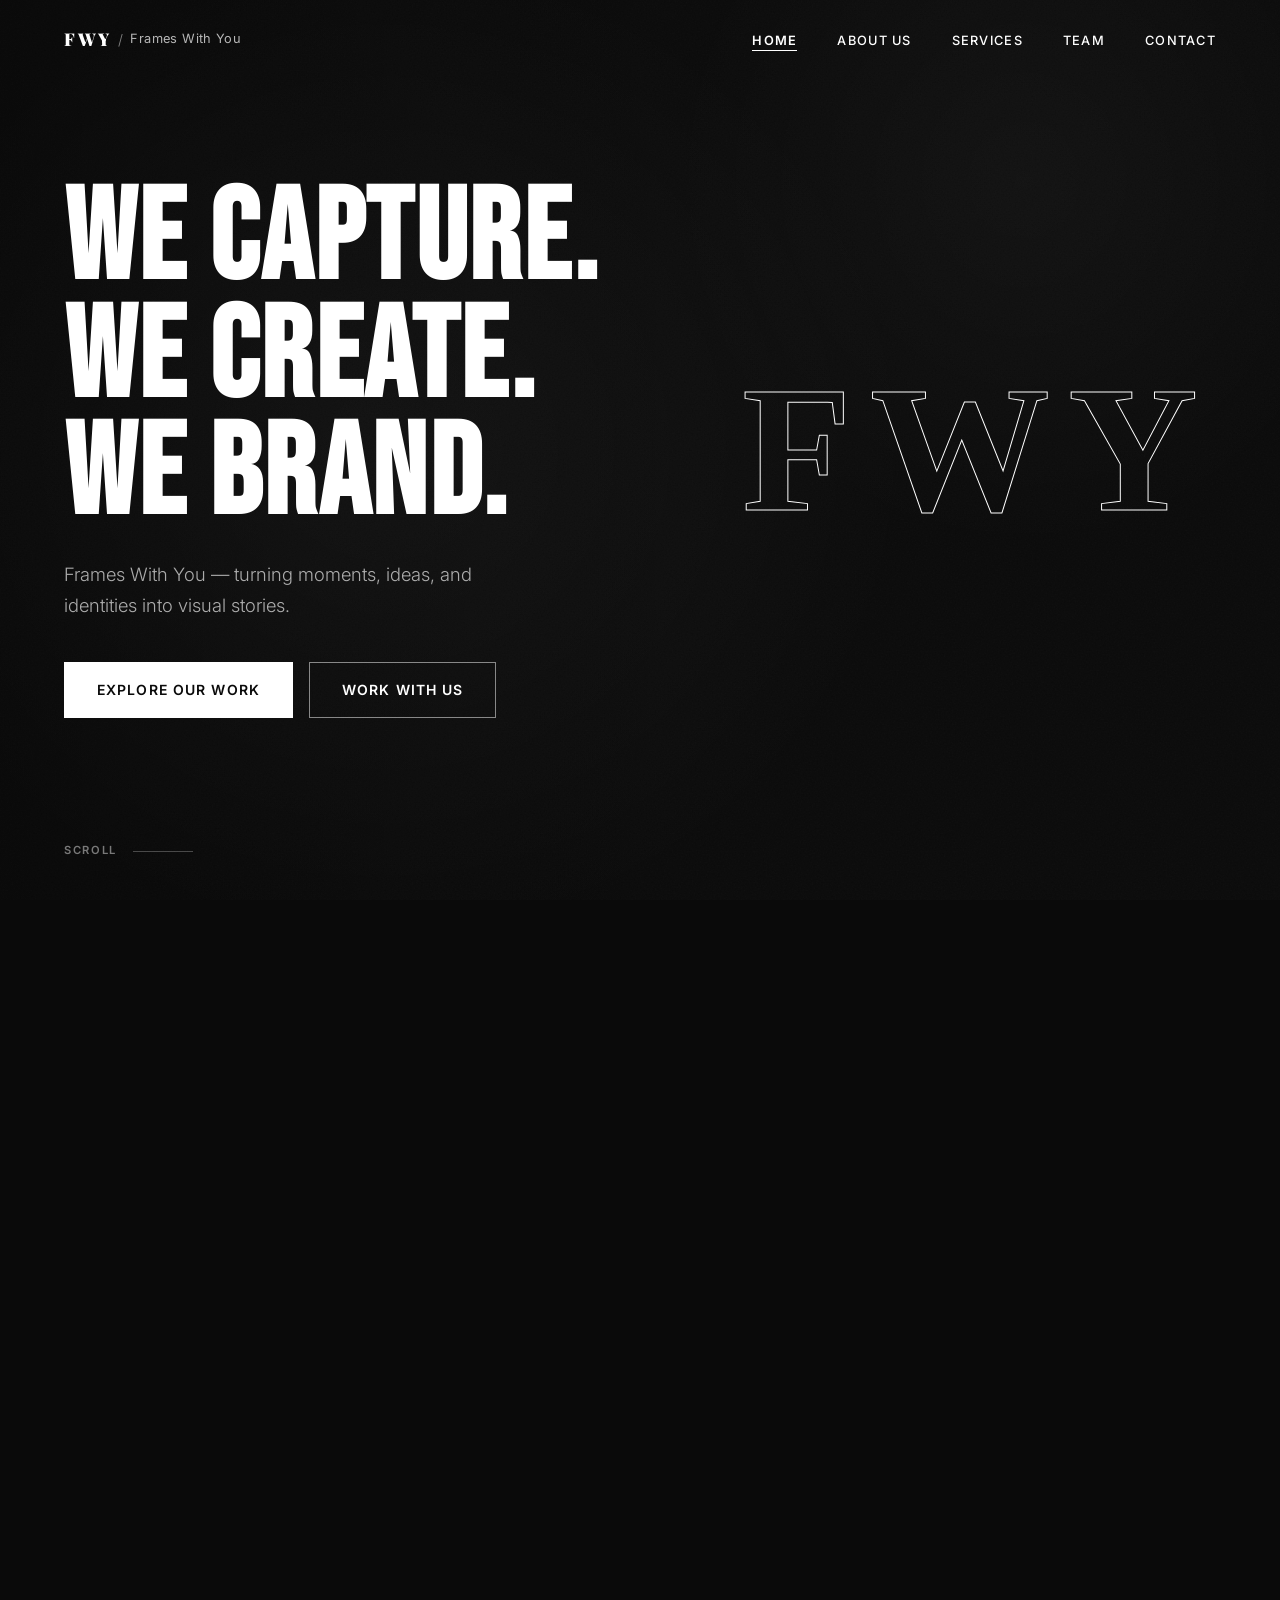
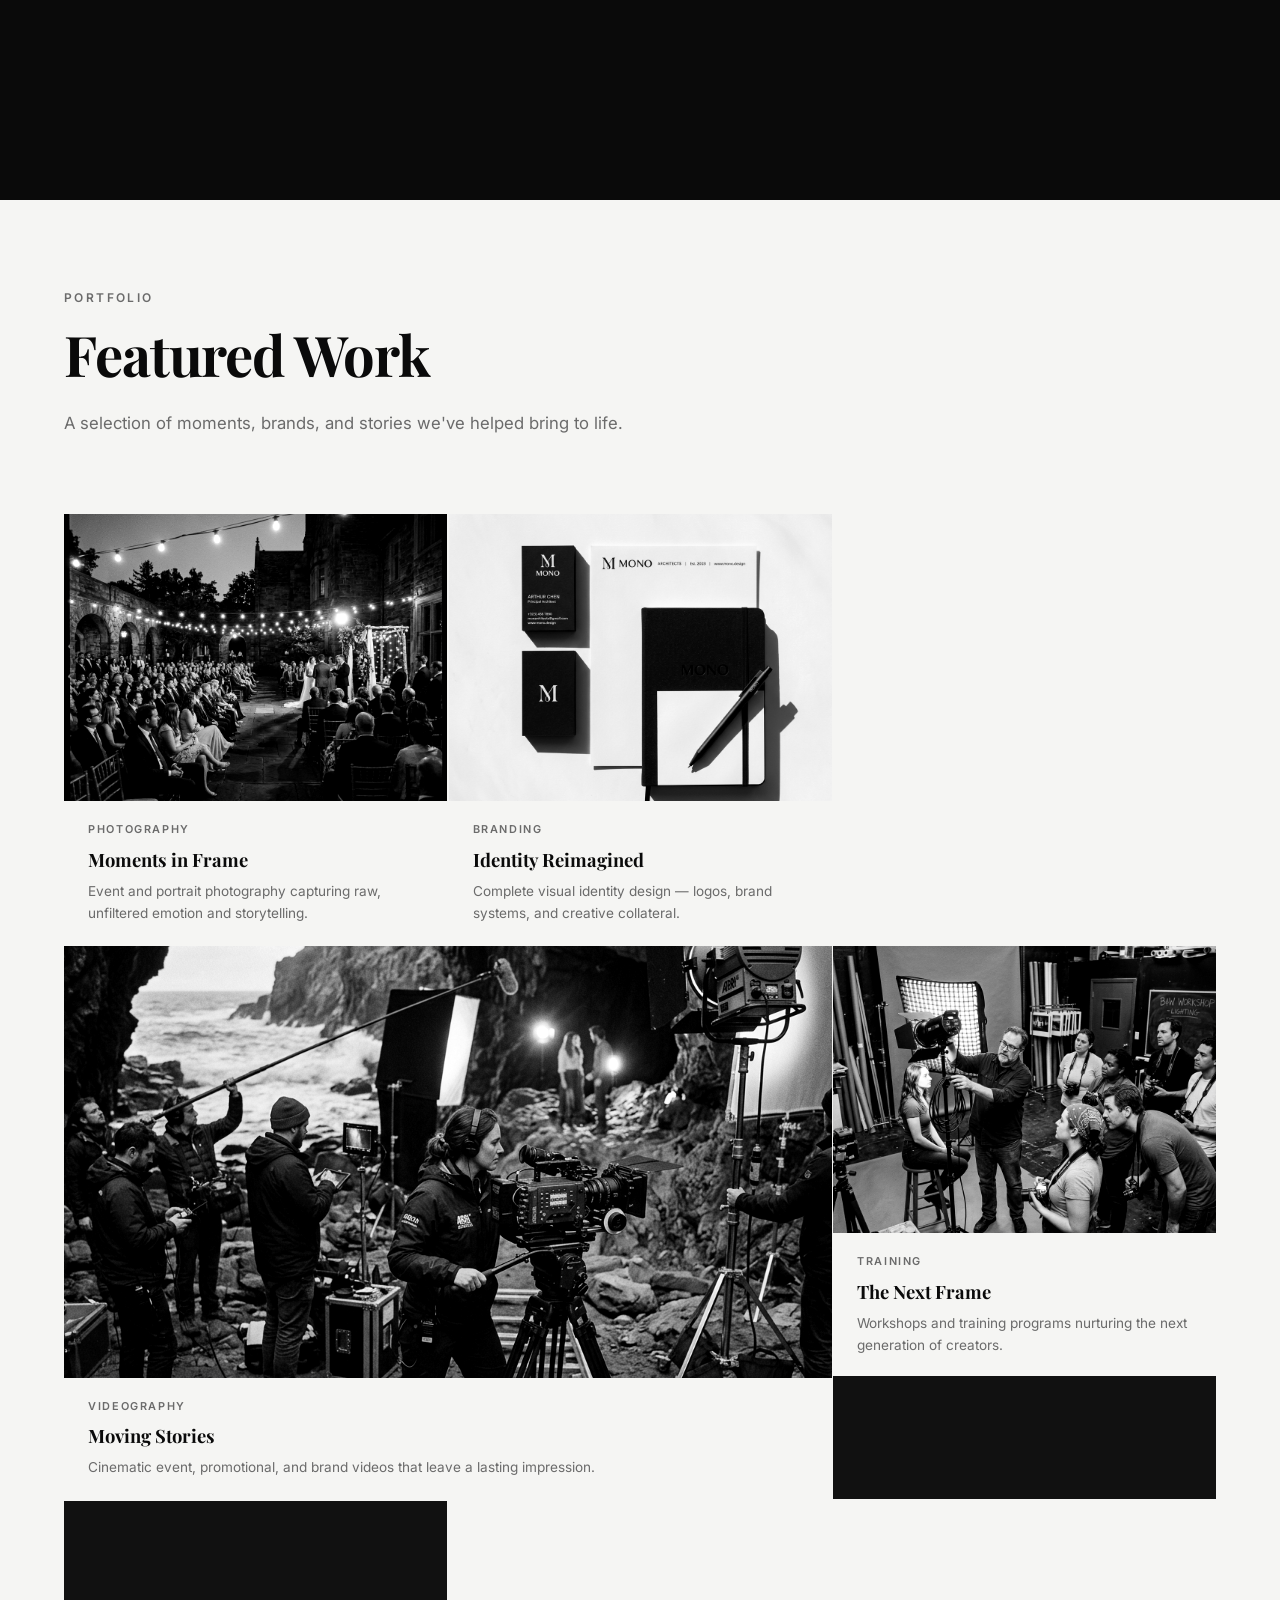
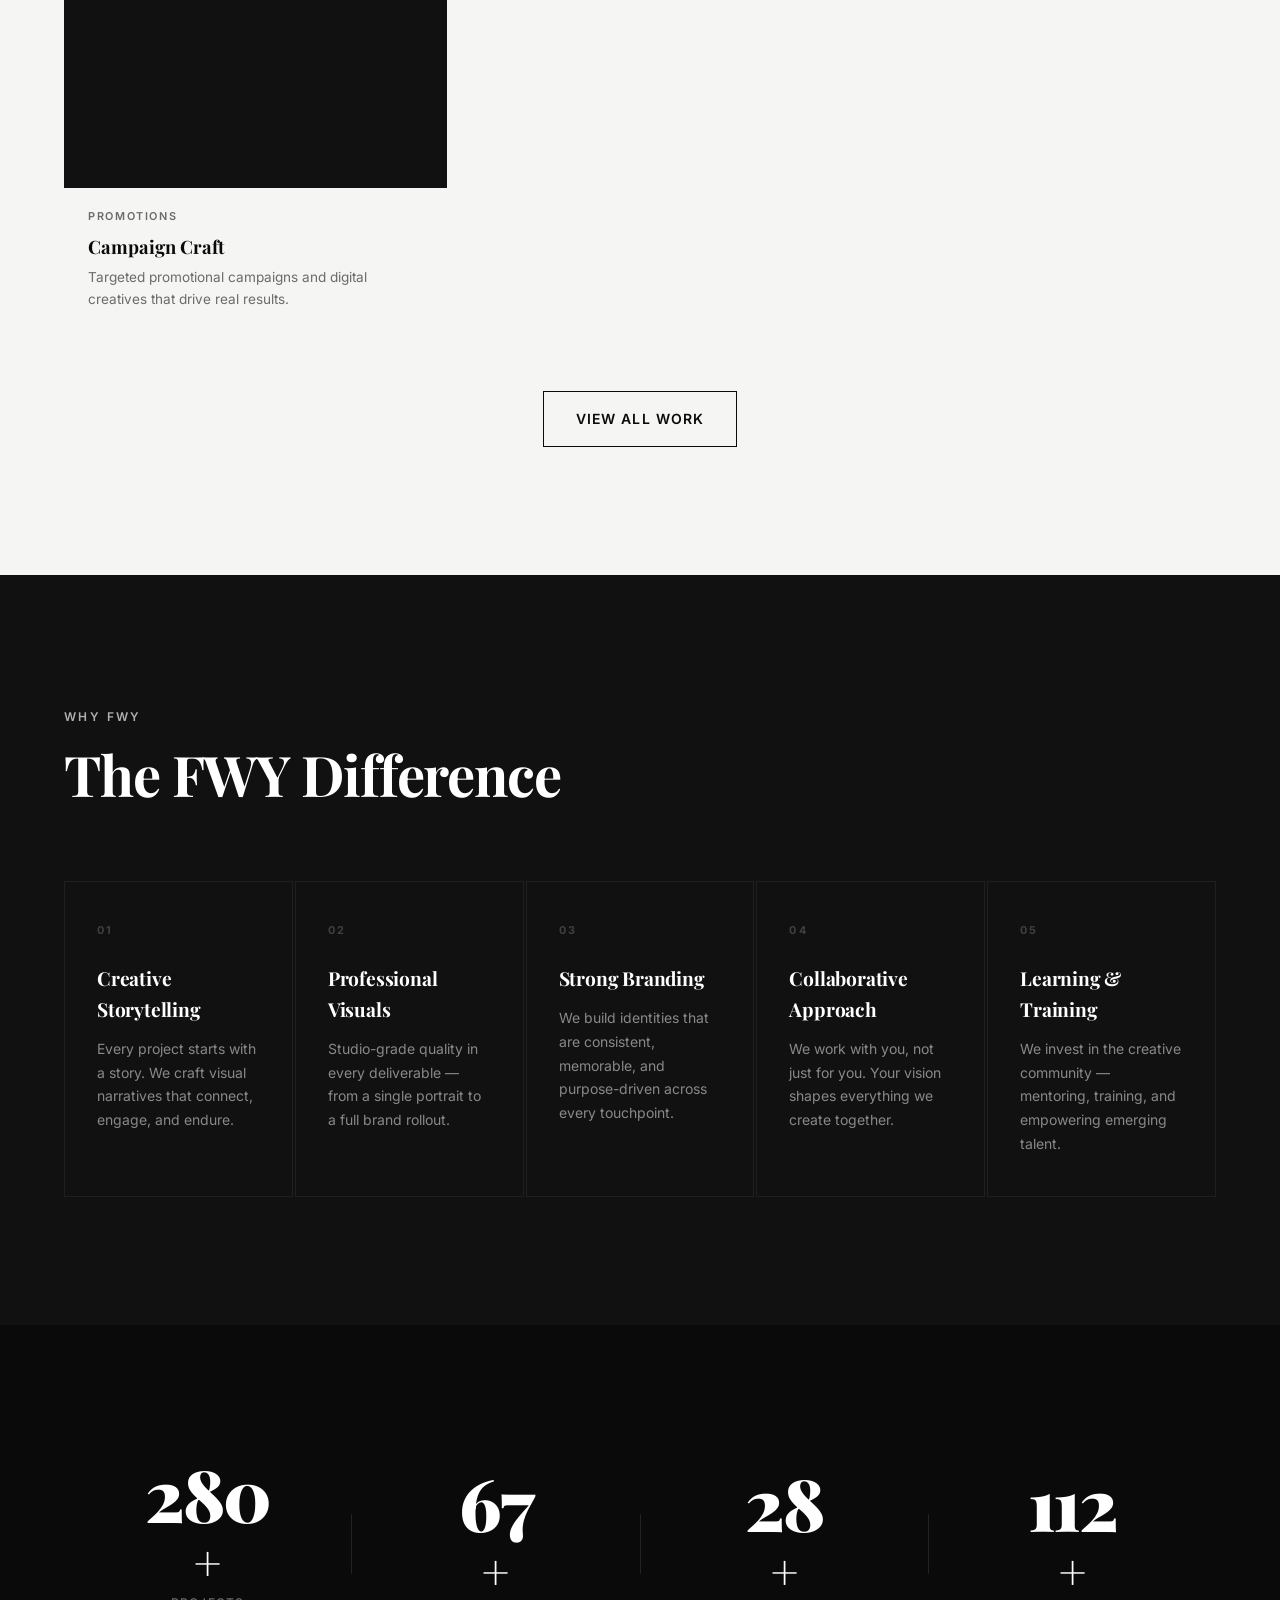
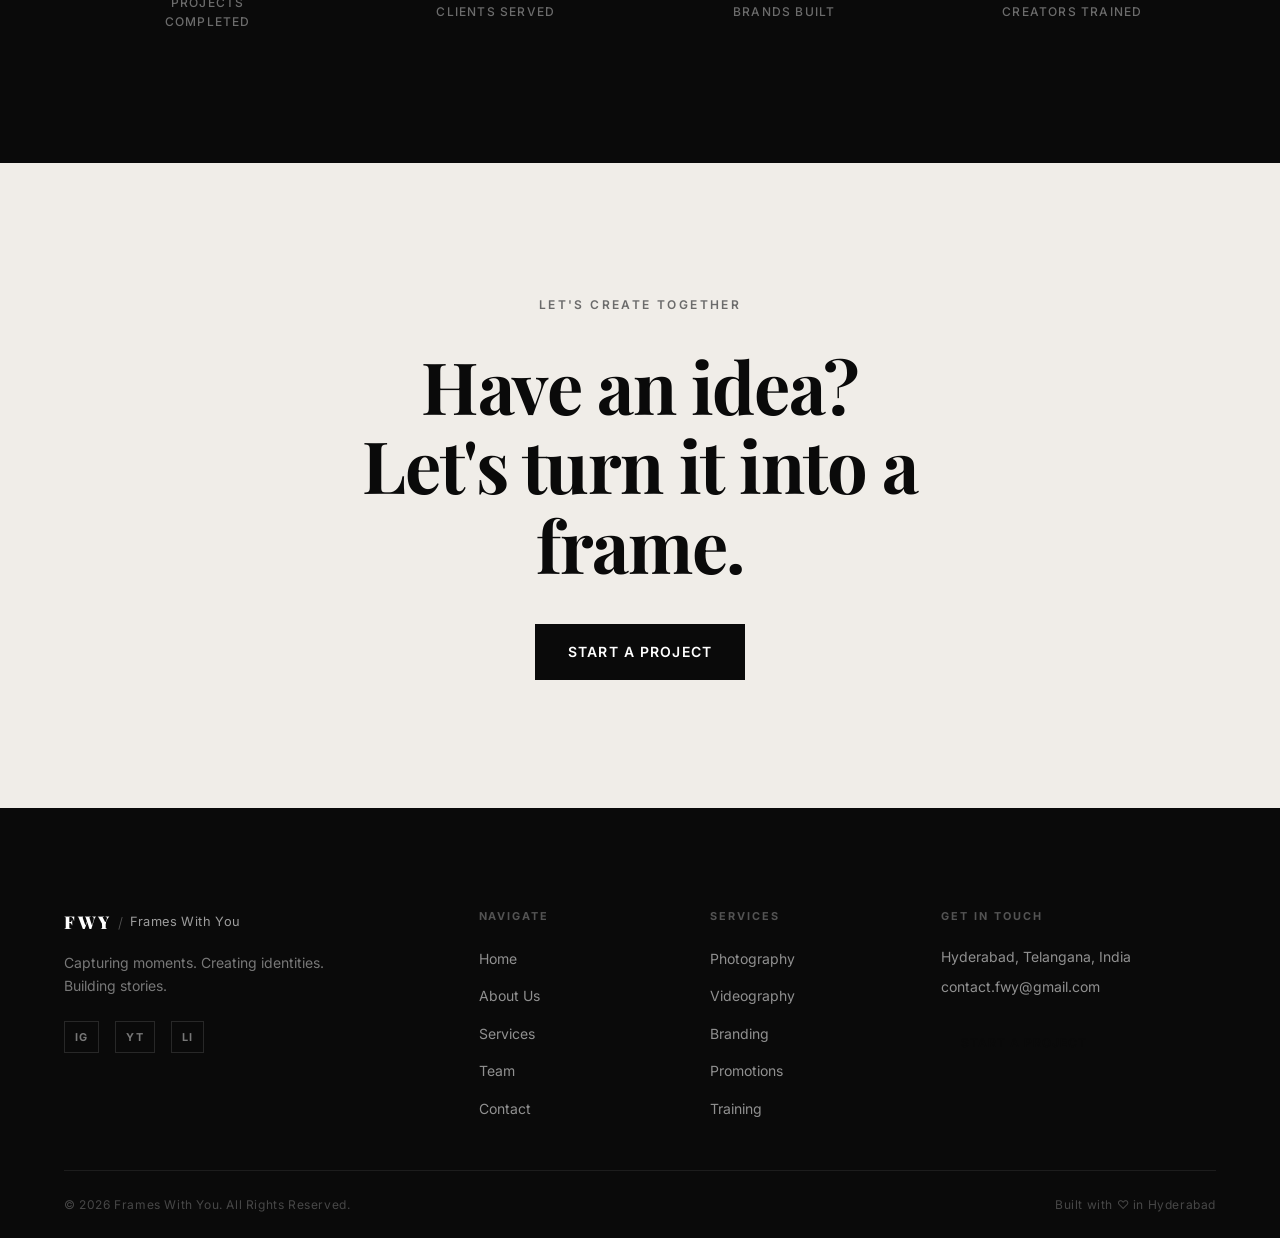
==== commit 3a57e9bc: "home page changed" ====
--- a/index.html
+++ b/index.html
@@ -1,16 +1,22 @@
 <!DOCTYPE html>
 <html lang="en">
+
 <head>
   <meta charset="UTF-8" />
   <meta name="viewport" content="width=device-width, initial-scale=1.0" />
-  <meta name="description" content="Frames With You (FWY) — A premium photography, videography, branding and training creative studio based in Hyderabad, India. Capturing moments, creating identities, building stories." />
-  <meta name="keywords" content="photography, videography, branding, Hyderabad, FWY, Frames With You, creative studio, portrait, event photography" />
+  <meta name="description"
+    content="Frames With You (FWY) — A premium photography, videography, branding and training creative studio based in Hyderabad, India. Capturing moments, creating identities, building stories." />
+  <meta name="keywords"
+    content="photography, videography, branding, Hyderabad, FWY, Frames With You, creative studio, portrait, event photography" />
   <title>Frames With You (FWY) — Creative Photography & Branding Studio</title>
   <link rel="preconnect" href="https://fonts.googleapis.com" />
   <link rel="preconnect" href="https://fonts.gstatic.com" crossorigin />
-  <link href="https://fonts.googleapis.com/css2?family=Playfair+Display:ital,wght@0,400;0,600;0,700;0,900;1,400;1,600&family=Inter:wght@300;400;500;600&family=Bebas+Neue&display=swap" rel="stylesheet" />
+  <link
+    href="https://fonts.googleapis.com/css2?family=Playfair+Display:ital,wght@0,400;0,600;0,700;0,900;1,400;1,600&family=Inter:wght@300;400;500;600&family=Bebas+Neue&display=swap"
+    rel="stylesheet" />
   <link rel="stylesheet" href="css/styles.css" />
 </head>
+
 <body>
 
   <!-- Navigation -->
@@ -81,7 +87,9 @@
           <span class="section-label">Who We Are</span>
           <h2 class="section-title">A Creative Studio Built on Visual Storytelling</h2>
           <p class="intro-body">
-            <strong>Frames With You (FWY)</strong> is a creative photography, videography, branding, and training company focused on capturing meaningful moments, building strong visual identities, and helping aspiring creators develop their skills.
+            <strong>Frames With You (FWY)</strong> is a creative photography, videography, branding, and training
+            company focused on capturing meaningful moments, building strong visual identities, and helping aspiring
+            creators develop their skills.
           </p>
           <p class="intro-body">
             We believe every frame tells a story. Every brand has a soul. Every creator deserves a chance to grow.
@@ -91,14 +99,11 @@
         <div class="intro-visual reveal reveal-right">
           <div class="intro-image-stack">
             <div class="intro-img-card intro-img-1">
-              <img src="images/hero-1.jpg" alt="FWY Photography work — cinematic black and white portrait" loading="lazy" />
+              <img src="images/hero-1.jpg" alt="FWY Photography work — cinematic black and white portrait"
+                loading="lazy" />
             </div>
             <div class="intro-img-card intro-img-2">
               <img src="images/hero-2.jpg" alt="FWY creative branding project" loading="lazy" />
-            </div>
-            <div class="intro-stat-badge">
-              <span class="stat-num">5+</span>
-              <span class="stat-label">Years of Visual Stories</span>
             </div>
           </div>
         </div>
@@ -120,7 +125,8 @@
           <div class="portfolio-card-img">
             <img src="images/project-photography.jpg" alt="Event photography — FWY portfolio" loading="lazy" />
             <div class="portfolio-card-overlay">
-              <a href="services.html#photography" class="portfolio-view-btn" aria-label="View Photography project">View Project <span>↗</span></a>
+              <a href="services.html#photography" class="portfolio-view-btn" aria-label="View Photography project">View
+                Project <span>↗</span></a>
             </div>
           </div>
           <div class="portfolio-card-info">
@@ -134,7 +140,8 @@
           <div class="portfolio-card-img">
             <img src="images/project-branding.jpg" alt="Brand identity design — FWY portfolio" loading="lazy" />
             <div class="portfolio-card-overlay">
-              <a href="services.html#branding" class="portfolio-view-btn" aria-label="View Branding project">View Project <span>↗</span></a>
+              <a href="services.html#branding" class="portfolio-view-btn" aria-label="View Branding project">View
+                Project <span>↗</span></a>
             </div>
           </div>
           <div class="portfolio-card-info">
@@ -148,7 +155,8 @@
           <div class="portfolio-card-img">
             <img src="images/project-videography.jpg" alt="Promotional video — FWY portfolio" loading="lazy" />
             <div class="portfolio-card-overlay">
-              <a href="services.html#videography" class="portfolio-view-btn" aria-label="View Videography project">View Project <span>↗</span></a>
+              <a href="services.html#videography" class="portfolio-view-btn" aria-label="View Videography project">View
+                Project <span>↗</span></a>
             </div>
           </div>
           <div class="portfolio-card-info">
@@ -162,7 +170,8 @@
           <div class="portfolio-card-img">
             <img src="images/project-training.jpg" alt="Photography training workshop — FWY" loading="lazy" />
             <div class="portfolio-card-overlay">
-              <a href="services.html#training" class="portfolio-view-btn" aria-label="View Training project">View Project <span>↗</span></a>
+              <a href="services.html#training" class="portfolio-view-btn" aria-label="View Training project">View
+                Project <span>↗</span></a>
             </div>
           </div>
           <div class="portfolio-card-info">
@@ -176,7 +185,8 @@
           <div class="portfolio-card-img">
             <img src="images/project-promotions.jpg" alt="Promotional campaign design — FWY" loading="lazy" />
             <div class="portfolio-card-overlay">
-              <a href="services.html#promotions" class="portfolio-view-btn" aria-label="View Promotions project">View Project <span>↗</span></a>
+              <a href="services.html#promotions" class="portfolio-view-btn" aria-label="View Promotions project">View
+                Project <span>↗</span></a>
             </div>
           </div>
           <div class="portfolio-card-info">
@@ -203,17 +213,20 @@
         <div class="why-card reveal" id="why-1">
           <div class="why-number">01</div>
           <h3 class="why-title">Creative Storytelling</h3>
-          <p class="why-desc">Every project starts with a story. We craft visual narratives that connect, engage, and endure.</p>
+          <p class="why-desc">Every project starts with a story. We craft visual narratives that connect, engage, and
+            endure.</p>
         </div>
         <div class="why-card reveal" id="why-2">
           <div class="why-number">02</div>
           <h3 class="why-title">Professional Visuals</h3>
-          <p class="why-desc">Studio-grade quality in every deliverable — from a single portrait to a full brand rollout.</p>
+          <p class="why-desc">Studio-grade quality in every deliverable — from a single portrait to a full brand
+            rollout.</p>
         </div>
         <div class="why-card reveal" id="why-3">
           <div class="why-number">03</div>
           <h3 class="why-title">Strong Branding</h3>
-          <p class="why-desc">We build identities that are consistent, memorable, and purpose-driven across every touchpoint.</p>
+          <p class="why-desc">We build identities that are consistent, memorable, and purpose-driven across every
+            touchpoint.</p>
         </div>
         <div class="why-card reveal" id="why-4">
           <div class="why-number">04</div>
@@ -223,7 +236,8 @@
         <div class="why-card reveal" id="why-5">
           <div class="why-number">05</div>
           <h3 class="why-title">Learning & Training</h3>
-          <p class="why-desc">We invest in the creative community — mentoring, training, and empowering emerging talent.</p>
+          <p class="why-desc">We invest in the creative community — mentoring, training, and empowering emerging talent.
+          </p>
         </div>
       </div>
     </div>
@@ -279,8 +293,10 @@
           </div>
           <p class="footer-tagline">Capturing moments. Creating identities. Building stories.</p>
           <div class="footer-social">
-            <a href="#" class="social-link" aria-label="Follow FWY on Instagram" id="footerInstagram">IG</a>
-            <a href="#" class="social-link" aria-label="Subscribe to FWY on YouTube" id="footerYoutube">YT</a>
+            <a href="https://www.instagram.com/_fw.y_?stkn=MXZtcmMzNW5sb3BuMg==" class="social-link"
+              aria-label="Follow FWY on Instagram" id="footerInstagram">IG</a>
+            <a href="https://www.youtube.com/@frameswithyou" class="social-link"
+              aria-label="Subscribe to FWY on YouTube" id="footerYoutube">YT</a>
             <a href="#" class="social-link" aria-label="Connect with FWY on LinkedIn" id="footerLinkedin">LI</a>
           </div>
         </div>
@@ -307,7 +323,7 @@
         <div class="footer-contact">
           <h4 class="footer-nav-title">Get in Touch</h4>
           <p>Hyderabad, Telangana, India</p>
-          <a href="mailto:hello@frameswithyou.com">hello@frameswithyou.com</a>
+          <a href="mailto:contact.fwy@gmail.com">contact.fwy@gmail.com</a>
           <a href="contact.html" class="btn btn-outline btn-sm" id="footerContactBtn">Start a Project</a>
         </div>
       </div>
@@ -320,4 +336,5 @@
 
   <script src="js/main.js"></script>
 </body>
-</html>
+
+</html>
--- a/css/styles.css
+++ b/css/styles.css
@@ -4,7 +4,9 @@
    ============================================================ */
 
 /* ---------- RESET & BASE ---------- */
-*, *::before, *::after {
+*,
+*::before,
+*::after {
   box-sizing: border-box;
   margin: 0;
   padding: 0;
@@ -79,9 +81,18 @@
 }
 
 /* ---------- SCROLLBAR ---------- */
-::-webkit-scrollbar { width: 6px; }
-::-webkit-scrollbar-track { background: var(--off-white); }
-::-webkit-scrollbar-thumb { background: var(--grey-mid); border-radius: 3px; }
+::-webkit-scrollbar {
+  width: 6px;
+}
+
+::-webkit-scrollbar-track {
+  background: var(--off-white);
+}
+
+::-webkit-scrollbar-thumb {
+  background: var(--grey-mid);
+  border-radius: 3px;
+}
 
 /* ---------- SELECTION ---------- */
 ::selection {
@@ -196,7 +207,7 @@
   background: var(--grey-dark);
   border-color: var(--grey-dark);
   transform: translateY(-2px);
-  box-shadow: 0 8px 30px rgba(0,0,0,0.2);
+  box-shadow: 0 8px 30px rgba(0, 0, 0, 0.2);
 }
 
 .btn-outline {
@@ -232,9 +243,17 @@
 }
 
 /* Loading state */
-.btn-loading { display: none; }
-.btn.loading .btn-text { display: none; }
-.btn.loading .btn-loading { display: inline; }
+.btn-loading {
+  display: none;
+}
+
+.btn.loading .btn-text {
+  display: none;
+}
+
+.btn.loading .btn-loading {
+  display: inline;
+}
 
 /* ---------- LINK ARROW ---------- */
 .link-arrow {
@@ -272,7 +291,7 @@
   background: rgba(245, 245, 243, 0.92);
   backdrop-filter: blur(16px);
   -webkit-backdrop-filter: blur(16px);
-  border-bottom-color: rgba(0,0,0,0.08);
+  border-bottom-color: rgba(0, 0, 0, 0.08);
 }
 
 .nav-container {
@@ -297,7 +316,9 @@
   transition: opacity 0.3s ease;
 }
 
-.nav-logo:hover { opacity: 0.7; }
+.nav-logo:hover {
+  opacity: 0.7;
+}
 
 .logo-fwy {
   font-family: var(--font-display);
@@ -319,8 +340,13 @@
 }
 
 @media (max-width: 640px) {
-  .logo-full { display: none; }
-  .logo-divider { display: none; }
+  .logo-full {
+    display: none;
+  }
+
+  .logo-divider {
+    display: none;
+  }
 }
 
 .nav-links {
@@ -366,10 +392,21 @@
   color: var(--white);
 }
 
-.nav-white .logo-divider { color: rgba(255,255,255,0.5); }
-.nav-white .logo-full { color: rgba(255,255,255,0.7); }
-.nav-white .nav-link::after { background: var(--white); }
-.nav-white .hamburger span { background: var(--white); }
+.nav-white .logo-divider {
+  color: rgba(255, 255, 255, 0.5);
+}
+
+.nav-white .logo-full {
+  color: rgba(255, 255, 255, 0.7);
+}
+
+.nav-white .nav-link::after {
+  background: var(--white);
+}
+
+.nav-white .hamburger span {
+  background: var(--white);
+}
 
 /* ---------- HAMBURGER ---------- */
 .hamburger {
@@ -395,10 +432,12 @@
 .hamburger.open span:nth-child(1) {
   transform: translateY(6.5px) rotate(45deg);
 }
+
 .hamburger.open span:nth-child(2) {
   opacity: 0;
   transform: scaleX(0);
 }
+
 .hamburger.open span:nth-child(3) {
   transform: translateY(-6.5px) rotate(-45deg);
 }
@@ -463,7 +502,9 @@
   transition: color 0.3s ease;
 }
 
-.mobile-footer-social a:hover { color: var(--white); }
+.mobile-footer-social a:hover {
+  color: var(--white);
+}
 
 /* ============================================================
    HERO SECTION
@@ -488,8 +529,8 @@
   position: absolute;
   inset: 0;
   background:
-    radial-gradient(ellipse 60% 80% at 30% 50%, rgba(255,255,255,0.04) 0%, transparent 70%),
-    radial-gradient(ellipse 40% 60% at 80% 20%, rgba(255,255,255,0.03) 0%, transparent 70%),
+    radial-gradient(ellipse 60% 80% at 30% 50%, rgba(255, 255, 255, 0.04) 0%, transparent 70%),
+    radial-gradient(ellipse 40% 60% at 80% 20%, rgba(255, 255, 255, 0.03) 0%, transparent 70%),
     var(--black);
 }
 
@@ -506,27 +547,57 @@
 }
 
 @keyframes grainShift {
-  0%   { transform: translate(0, 0); }
-  10%  { transform: translate(-3%, -4%); }
-  20%  { transform: translate(-6%, 2%); }
-  30%  { transform: translate(3%, -2%); }
-  40%  { transform: translate(-1%, 5%); }
-  50%  { transform: translate(4%, 1%); }
-  60%  { transform: translate(-2%, -3%); }
-  70%  { transform: translate(5%, 3%); }
-  80%  { transform: translate(-4%, 1%); }
-  90%  { transform: translate(2%, -4%); }
-  100% { transform: translate(0, 0); }
+  0% {
+    transform: translate(0, 0);
+  }
+
+  10% {
+    transform: translate(-3%, -4%);
+  }
+
+  20% {
+    transform: translate(-6%, 2%);
+  }
+
+  30% {
+    transform: translate(3%, -2%);
+  }
+
+  40% {
+    transform: translate(-1%, 5%);
+  }
+
+  50% {
+    transform: translate(4%, 1%);
+  }
+
+  60% {
+    transform: translate(-2%, -3%);
+  }
+
+  70% {
+    transform: translate(5%, 3%);
+  }
+
+  80% {
+    transform: translate(-4%, 1%);
+  }
+
+  90% {
+    transform: translate(2%, -4%);
+  }
+
+  100% {
+    transform: translate(0, 0);
+  }
 }
 
 .hero-overlay {
   position: absolute;
   inset: 0;
-  background: linear-gradient(
-    to right,
-    rgba(0,0,0,0.2) 0%,
-    transparent 60%
-  );
+  background: linear-gradient(to right,
+      rgba(0, 0, 0, 0.2) 0%,
+      transparent 60%);
 }
 
 .hero-content {
@@ -543,7 +614,6 @@
   font-size: clamp(80px, 15vw, 180px);
   font-weight: 900;
   color: transparent;
-  /* background-color: white; */
   -webkit-text-stroke: 1px rgb(255, 255, 255);
   letter-spacing: 0.1em;
   line-height: 0.9;
@@ -567,7 +637,7 @@
 
 .hero-sub {
   font-size: clamp(0.95rem, 1.8vw, 1.15rem);
-  color: rgba(255,255,255,0.65);
+  color: rgba(255, 255, 255, 0.65);
   max-width: 480px;
   line-height: 1.7;
   margin-bottom: 2.5rem;
@@ -588,16 +658,16 @@
 
 .hero .btn-primary:hover {
   background: var(--off-white);
-  box-shadow: 0 8px 40px rgba(255,255,255,0.15);
+  box-shadow: 0 8px 40px rgba(255, 255, 255, 0.15);
 }
 
 .hero .btn-outline {
-  border-color: rgba(255,255,255,0.5);
+  border-color: rgba(255, 255, 255, 0.5);
   color: var(--white);
 }
 
 .hero .btn-outline:hover {
-  background: rgba(255,255,255,0.1);
+  background: rgba(255, 255, 255, 0.1);
   border-color: var(--white);
 }
 
@@ -610,7 +680,7 @@
   display: flex;
   align-items: center;
   gap: 1rem;
-  color: rgba(255,255,255,0.45);
+  color: rgba(255, 255, 255, 0.45);
   font-size: 0.7rem;
   font-weight: 600;
   letter-spacing: 0.15em;
@@ -620,7 +690,7 @@
 .scroll-line {
   width: 60px;
   height: 1px;
-  background: rgba(255,255,255,0.25);
+  background: rgba(255, 255, 255, 0.25);
   position: relative;
   overflow: hidden;
 }
@@ -632,13 +702,18 @@
   top: 0;
   width: 100%;
   height: 100%;
-  background: rgba(255,255,255,0.6);
+  background: rgba(255, 255, 255, 0.6);
   animation: scrollLine 1.8s ease-in-out infinite;
 }
 
 @keyframes scrollLine {
-  0%   { left: -100%; }
-  100% { left: 100%; }
+  0% {
+    left: -100%;
+  }
+
+  100% {
+    left: 100%;
+  }
 }
 
 /* ============================================================
@@ -685,7 +760,7 @@
   position: absolute;
   border-radius: 2px;
   overflow: hidden;
-  box-shadow: 0 24px 80px rgba(0,0,0,0.15);
+  box-shadow: 0 24px 80px rgba(0, 0, 0, 0.15);
 }
 
 .intro-img-1 {
@@ -702,7 +777,7 @@
   right: 0;
   bottom: 0;
   z-index: 2;
-  box-shadow: 0 32px 100px rgba(0,0,0,0.2);
+  box-shadow: 0 32px 100px rgba(0, 0, 0, 0.2);
 }
 
 .intro-img-card img {
@@ -715,20 +790,6 @@
 
 .intro-img-card:hover img {
   filter: grayscale(60%);
-}
-
-.intro-stat-badge {
-  position: absolute;
-  bottom: 10%;
-  left: -5%;
-  z-index: 3;
-  background: var(--black);
-  color: var(--white);
-  padding: 1.25rem 1.75rem;
-  display: flex;
-  flex-direction: column;
-  align-items: center;
-  box-shadow: 0 16px 50px rgba(0,0,0,0.2);
 }
 
 .stat-num {
@@ -794,7 +855,7 @@
 .portfolio-card-overlay {
   position: absolute;
   inset: 0;
-  background: rgba(0,0,0,0);
+  background: rgba(0, 0, 0, 0);
   display: flex;
   align-items: flex-end;
   padding: 1.5rem;
@@ -802,7 +863,7 @@
 }
 
 .portfolio-card:hover .portfolio-card-overlay {
-  background: rgba(0,0,0,0.45);
+  background: rgba(0, 0, 0, 0.45);
 }
 
 .portfolio-view-btn {
@@ -811,7 +872,7 @@
   letter-spacing: 0.1em;
   text-transform: uppercase;
   color: var(--white);
-  border-bottom: 1px solid rgba(255,255,255,0.5);
+  border-bottom: 1px solid rgba(255, 255, 255, 0.5);
   padding-bottom: 2px;
   opacity: 0;
   transform: translateY(10px);
@@ -871,7 +932,7 @@
 
 .why-card {
   padding: 2.5rem 2rem;
-  border: 1px solid rgba(255,255,255,0.06);
+  border: 1px solid rgba(255, 255, 255, 0.06);
   position: relative;
   transition: background 0.3s ease;
 }
@@ -883,23 +944,23 @@
   left: 0;
   right: 0;
   height: 2px;
-  background: rgba(255,255,255,0);
+  background: rgba(255, 255, 255, 0);
   transition: background 0.4s ease;
 }
 
 .why-card:hover {
-  background: rgba(255,255,255,0.03);
+  background: rgba(255, 255, 255, 0.03);
 }
 
 .why-card:hover::after {
-  background: rgba(255,255,255,0.3);
+  background: rgba(255, 255, 255, 0.3);
 }
 
 .why-number {
   font-size: 0.68rem;
   font-weight: 700;
   letter-spacing: 0.2em;
-  color: rgba(255,255,255,0.2);
+  color: rgba(255, 255, 255, 0.2);
   margin-bottom: 1.5rem;
 }
 
@@ -914,7 +975,7 @@
 
 .why-desc {
   font-size: 0.875rem;
-  color: rgba(255,255,255,0.5);
+  color: rgba(255, 255, 255, 0.5);
   line-height: 1.7;
 }
 
@@ -967,13 +1028,13 @@
   font-weight: 500;
   letter-spacing: 0.1em;
   text-transform: uppercase;
-  color: rgba(255,255,255,0.4);
+  color: rgba(255, 255, 255, 0.4);
 }
 
 .stat-divider {
   width: 1px;
   height: 60px;
-  background: rgba(255,255,255,0.1);
+  background: rgba(255, 255, 255, 0.1);
   flex-shrink: 0;
 }
 
@@ -1021,7 +1082,7 @@
   grid-template-columns: 2fr 1fr 1fr 1.5fr;
   gap: 3rem;
   padding-bottom: 3rem;
-  border-bottom: 1px solid rgba(255,255,255,0.08);
+  border-bottom: 1px solid rgba(255, 255, 255, 0.08);
 }
 
 .footer-logo {
@@ -1032,12 +1093,17 @@
   font-size: 0.9rem;
 }
 
-.footer-logo .logo-full { color: rgba(255,255,255,0.6); }
-.footer-logo .logo-divider { color: rgba(255,255,255,0.3); }
+.footer-logo .logo-full {
+  color: rgba(255, 255, 255, 0.6);
+}
+
+.footer-logo .logo-divider {
+  color: rgba(255, 255, 255, 0.3);
+}
 
 .footer-tagline {
   font-size: 0.875rem;
-  color: rgba(255,255,255,0.45);
+  color: rgba(255, 255, 255, 0.45);
   line-height: 1.6;
   margin-bottom: 1.5rem;
   max-width: 260px;
@@ -1052,15 +1118,15 @@
   font-size: 0.68rem;
   font-weight: 700;
   letter-spacing: 0.15em;
-  color: rgba(255,255,255,0.45);
+  color: rgba(255, 255, 255, 0.45);
   transition: color 0.3s ease;
   padding: 0.4rem 0.6rem;
-  border: 1px solid rgba(255,255,255,0.12);
+  border: 1px solid rgba(255, 255, 255, 0.12);
 }
 
 .social-link:hover {
   color: var(--white);
-  border-color: rgba(255,255,255,0.4);
+  border-color: rgba(255, 255, 255, 0.4);
 }
 
 .footer-nav-title {
@@ -1068,7 +1134,7 @@
   font-weight: 700;
   letter-spacing: 0.18em;
   text-transform: uppercase;
-  color: rgba(255,255,255,0.3);
+  color: rgba(255, 255, 255, 0.3);
   margin-bottom: 1.25rem;
 }
 
@@ -1080,7 +1146,7 @@
 
 .footer-nav a {
   font-size: 0.875rem;
-  color: rgba(255,255,255,0.55);
+  color: rgba(255, 255, 255, 0.55);
   transition: color 0.3s ease;
 }
 
@@ -1090,13 +1156,13 @@
 
 .footer-contact p {
   font-size: 0.875rem;
-  color: rgba(255,255,255,0.55);
+  color: rgba(255, 255, 255, 0.55);
   margin-bottom: 0.5rem;
 }
 
 .footer-contact a:not(.btn) {
   font-size: 0.875rem;
-  color: rgba(255,255,255,0.55);
+  color: rgba(255, 255, 255, 0.55);
   display: block;
   margin-bottom: 1.5rem;
   transition: color 0.3s ease;
@@ -1112,7 +1178,7 @@
   align-items: center;
   padding: 1.5rem 0;
   font-size: 0.75rem;
-  color: rgba(255,255,255,0.25);
+  color: rgba(255, 255, 255, 0.25);
   letter-spacing: 0.05em;
 }
 
@@ -1148,7 +1214,7 @@
 .page-hero-overlay {
   position: absolute;
   inset: 0;
-  background: linear-gradient(to top, rgba(0,0,0,0.8) 0%, rgba(0,0,0,0.3) 60%, transparent 100%);
+  background: linear-gradient(to top, rgba(0, 0, 0, 0.8) 0%, rgba(0, 0, 0, 0.3) 60%, transparent 100%);
 }
 
 .page-hero-content {
@@ -1172,12 +1238,12 @@
 
 .page-hero-title em {
   font-style: italic;
-  color: rgba(255,255,255,0.7);
+  color: rgba(255, 255, 255, 0.7);
 }
 
 .page-hero-sub {
   font-size: clamp(0.95rem, 1.8vw, 1.1rem);
-  color: rgba(255,255,255,0.55);
+  color: rgba(255, 255, 255, 0.55);
   max-width: 480px;
   line-height: 1.7;
   font-weight: 300;
@@ -1236,13 +1302,13 @@
 
 .vm-divider {
   width: 1px;
-  background: rgba(255,255,255,0.1);
+  background: rgba(255, 255, 255, 0.1);
   align-self: stretch;
 }
 
 .vm-icon {
   font-size: 2rem;
-  color: rgba(255,255,255,0.2);
+  color: rgba(255, 255, 255, 0.2);
   margin-bottom: 1.25rem;
 }
 
@@ -1251,7 +1317,7 @@
   font-weight: 700;
   letter-spacing: 0.2em;
   text-transform: uppercase;
-  color: rgba(255,255,255,0.35);
+  color: rgba(255, 255, 255, 0.35);
   margin-bottom: 1.5rem;
 }
 
@@ -1287,11 +1353,11 @@
 }
 
 .value-item:hover .value-num {
-  color: rgba(255,255,255,0.2);
+  color: rgba(255, 255, 255, 0.2);
 }
 
 .value-item:hover .value-desc {
-  color: rgba(255,255,255,0.55);
+  color: rgba(255, 255, 255, 0.55);
 }
 
 .value-num {
@@ -1327,7 +1393,7 @@
   top: var(--nav-h);
   z-index: 100;
   background: var(--off-white);
-  border-bottom: 1px solid rgba(0,0,0,0.08);
+  border-bottom: 1px solid rgba(0, 0, 0, 0.08);
   padding: 0;
 }
 
@@ -1339,7 +1405,9 @@
   scrollbar-width: none;
 }
 
-.service-tab-list::-webkit-scrollbar { display: none; }
+.service-tab-list::-webkit-scrollbar {
+  display: none;
+}
 
 .service-tab {
   font-size: 0.75rem;
@@ -1402,7 +1470,7 @@
   gap: 0.75rem;
   font-size: 0.9rem;
   padding: 0.65rem 0;
-  border-bottom: 1px solid rgba(0,0,0,0.06);
+  border-bottom: 1px solid rgba(0, 0, 0, 0.06);
   color: var(--grey-dark);
 }
 
@@ -1455,7 +1523,7 @@
   bottom: 0;
   left: 0;
   right: 0;
-  background: linear-gradient(to top, rgba(0,0,0,0.7), transparent);
+  background: linear-gradient(to top, rgba(0, 0, 0, 0.7), transparent);
   color: var(--white);
   font-size: 0.7rem;
   font-weight: 600;
@@ -1477,7 +1545,7 @@
   transform: translate(-50%, -50%);
   width: 48px;
   height: 48px;
-  background: rgba(255,255,255,0.15);
+  background: rgba(255, 255, 255, 0.15);
   backdrop-filter: blur(8px);
   border-radius: 50%;
   display: flex;
@@ -1489,7 +1557,7 @@
 }
 
 .sg-item:hover .sg-play-btn {
-  background: rgba(255,255,255,0.25);
+  background: rgba(255, 255, 255, 0.25);
   transform: translate(-50%, -50%) scale(1.1);
 }
 
@@ -1565,14 +1633,14 @@
   font-weight: 700;
   letter-spacing: 0.12em;
   color: var(--white);
-  background: rgba(0,0,0,0.6);
+  background: rgba(0, 0, 0, 0.6);
   backdrop-filter: blur(8px);
   padding: 0.4rem 0.6rem;
   transition: background 0.3s ease;
 }
 
 .team-social-link:hover {
-  background: rgba(0,0,0,0.9);
+  background: rgba(0, 0, 0, 0.9);
 }
 
 .team-card-role {
@@ -1617,7 +1685,7 @@
 }
 
 .join-team-inner p {
-  color: rgba(255,255,255,0.55);
+  color: rgba(255, 255, 255, 0.55);
   line-height: 1.8;
   margin-bottom: 2.5rem;
   font-size: 1rem;
@@ -1656,7 +1724,7 @@
 .contact-detail-icon {
   width: 40px;
   height: 40px;
-  border: 1px solid rgba(0,0,0,0.1);
+  border: 1px solid rgba(0, 0, 0, 0.1);
   display: flex;
   align-items: center;
   justify-content: center;
@@ -1685,11 +1753,13 @@
   transition: opacity 0.3s ease;
 }
 
-.contact-link:hover { opacity: 0.6; }
+.contact-link:hover {
+  opacity: 0.6;
+}
 
 .contact-social-block {
   padding-top: 2rem;
-  border-top: 1px solid rgba(0,0,0,0.08);
+  border-top: 1px solid rgba(0, 0, 0, 0.08);
 }
 
 .contact-social-links {
@@ -1704,7 +1774,7 @@
   align-items: center;
   justify-content: space-between;
   padding: 0.9rem 0;
-  border-bottom: 1px solid rgba(0,0,0,0.06);
+  border-bottom: 1px solid rgba(0, 0, 0, 0.06);
   transition: opacity 0.3s ease, transform 0.3s ease;
 }
 
@@ -1727,7 +1797,7 @@
 .contact-form-wrap {
   background: var(--white);
   padding: clamp(2rem, 4vw, 3.5rem);
-  box-shadow: 0 8px 60px rgba(0,0,0,0.06);
+  box-shadow: 0 8px 60px rgba(0, 0, 0, 0.06);
 }
 
 .contact-form .form-row {
@@ -1764,7 +1834,7 @@
 .form-group textarea {
   width: 100%;
   padding: 0.9rem 1rem;
-  border: 1.5px solid rgba(0,0,0,0.1);
+  border: 1.5px solid rgba(0, 0, 0, 0.1);
   background: var(--off-white);
   font-family: var(--font-body);
   font-size: 0.9rem;
@@ -1849,9 +1919,17 @@
 }
 
 @keyframes successPop {
-  0%   { transform: scale(0); }
-  60%  { transform: scale(1.1); }
-  100% { transform: scale(1); }
+  0% {
+    transform: scale(0);
+  }
+
+  60% {
+    transform: scale(1.1);
+  }
+
+  100% {
+    transform: scale(1);
+  }
 }
 
 .form-success h3 {
@@ -1870,8 +1948,13 @@
    HAMBURGER RESPONSIVE
    ============================================================ */
 @media (max-width: 1024px) {
-  .nav-links { display: none; }
-  .hamburger { display: flex; }
+  .nav-links {
+    display: none;
+  }
+
+  .hamburger {
+    display: flex;
+  }
 }
 
 /* ============================================================
@@ -1897,7 +1980,9 @@
     gap: 2rem;
   }
 
-  .vm-divider { display: none; }
+  .vm-divider {
+    display: none;
+  }
 
   .values-grid {
     grid-template-columns: repeat(2, 1fr);
@@ -1957,7 +2042,9 @@
     padding: 1.5rem 2rem;
   }
 
-  .stat-divider { display: none; }
+  .stat-divider {
+    display: none;
+  }
 
   .team-grid {
     grid-template-columns: 1fr;
@@ -2039,13 +2126,23 @@
 }
 
 @keyframes pageEnter {
-  from { transform: translateY(0); }
-  to   { transform: translateY(-100%); }
+  from {
+    transform: translateY(0);
+  }
+
+  to {
+    transform: translateY(-100%);
+  }
 }
 
 @keyframes pageLeave {
-  from { transform: translateY(100%); }
-  to   { transform: translateY(0); }
+  from {
+    transform: translateY(100%);
+  }
+
+  to {
+    transform: translateY(0);
+  }
 }
 
 /* ============================================================
@@ -2095,4 +2192,4 @@
   width: 100%;
   height: 100%;
   object-fit: cover;
-}
+}
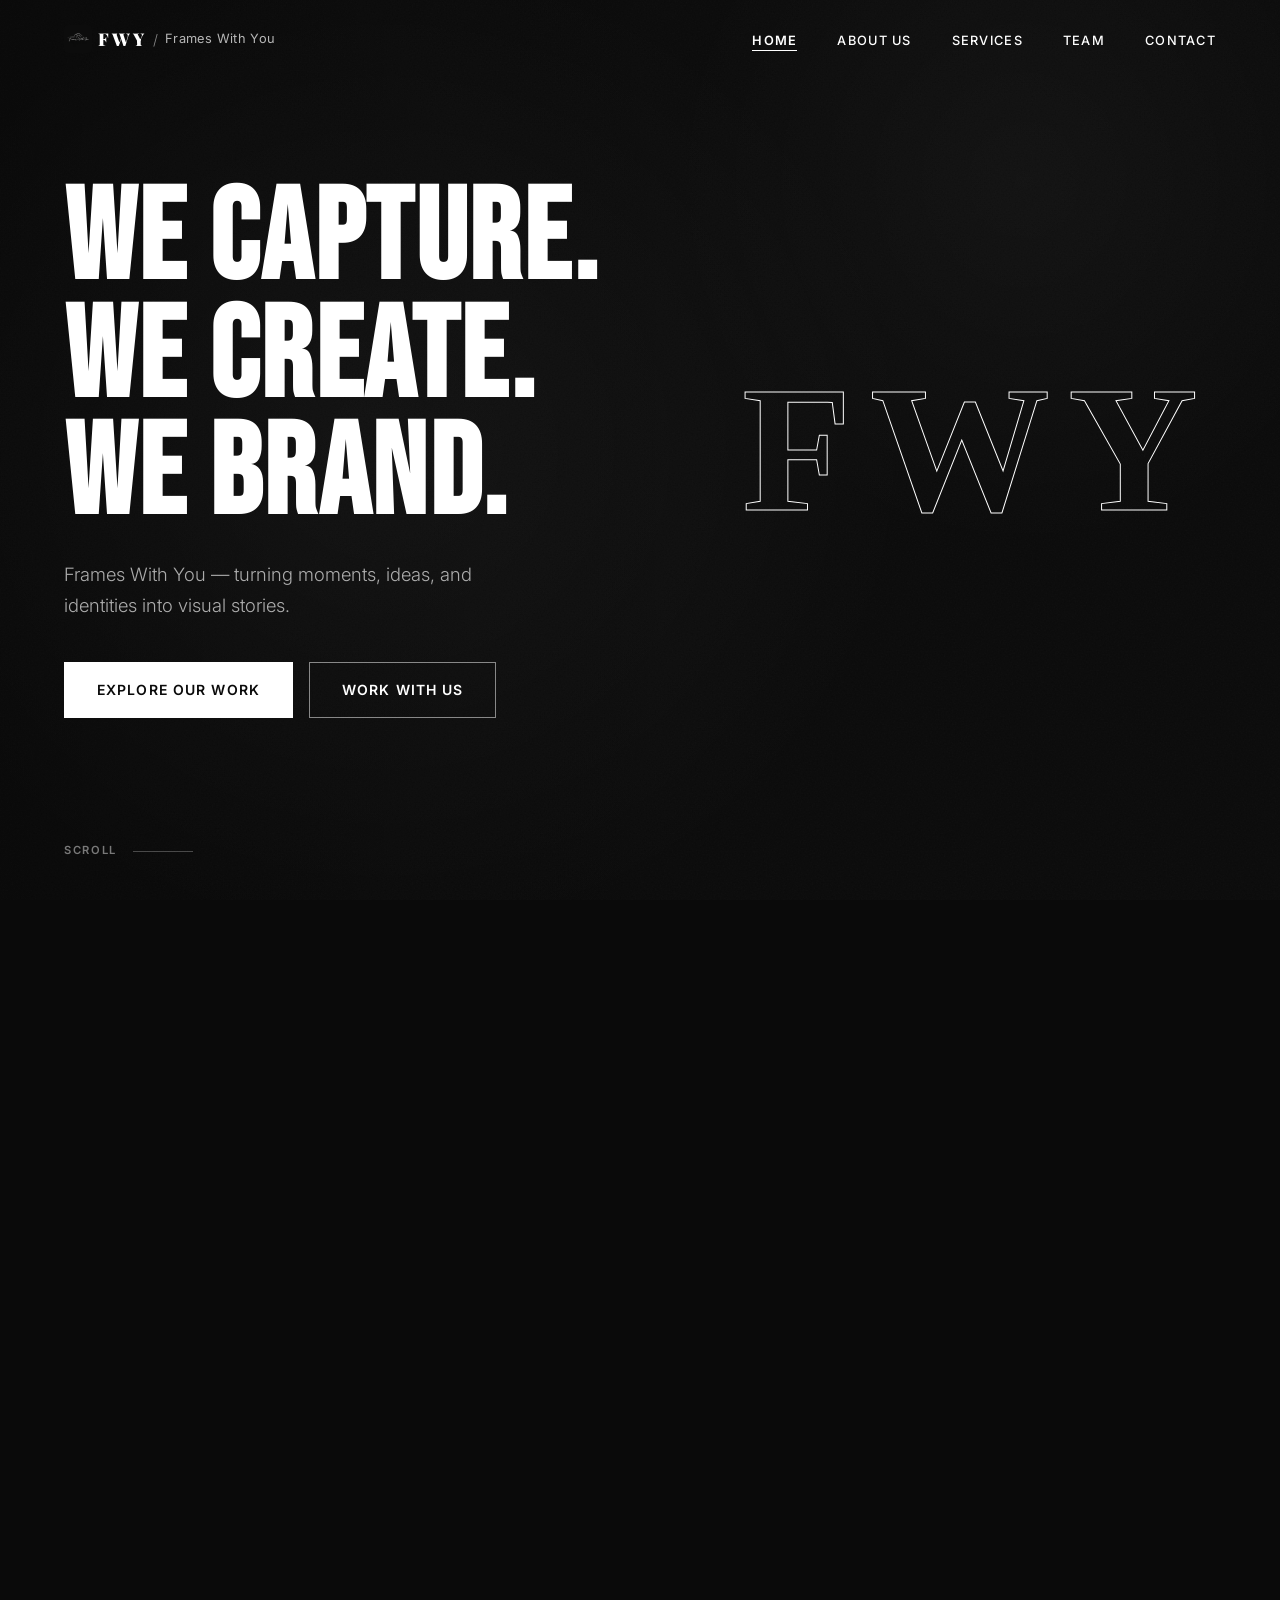
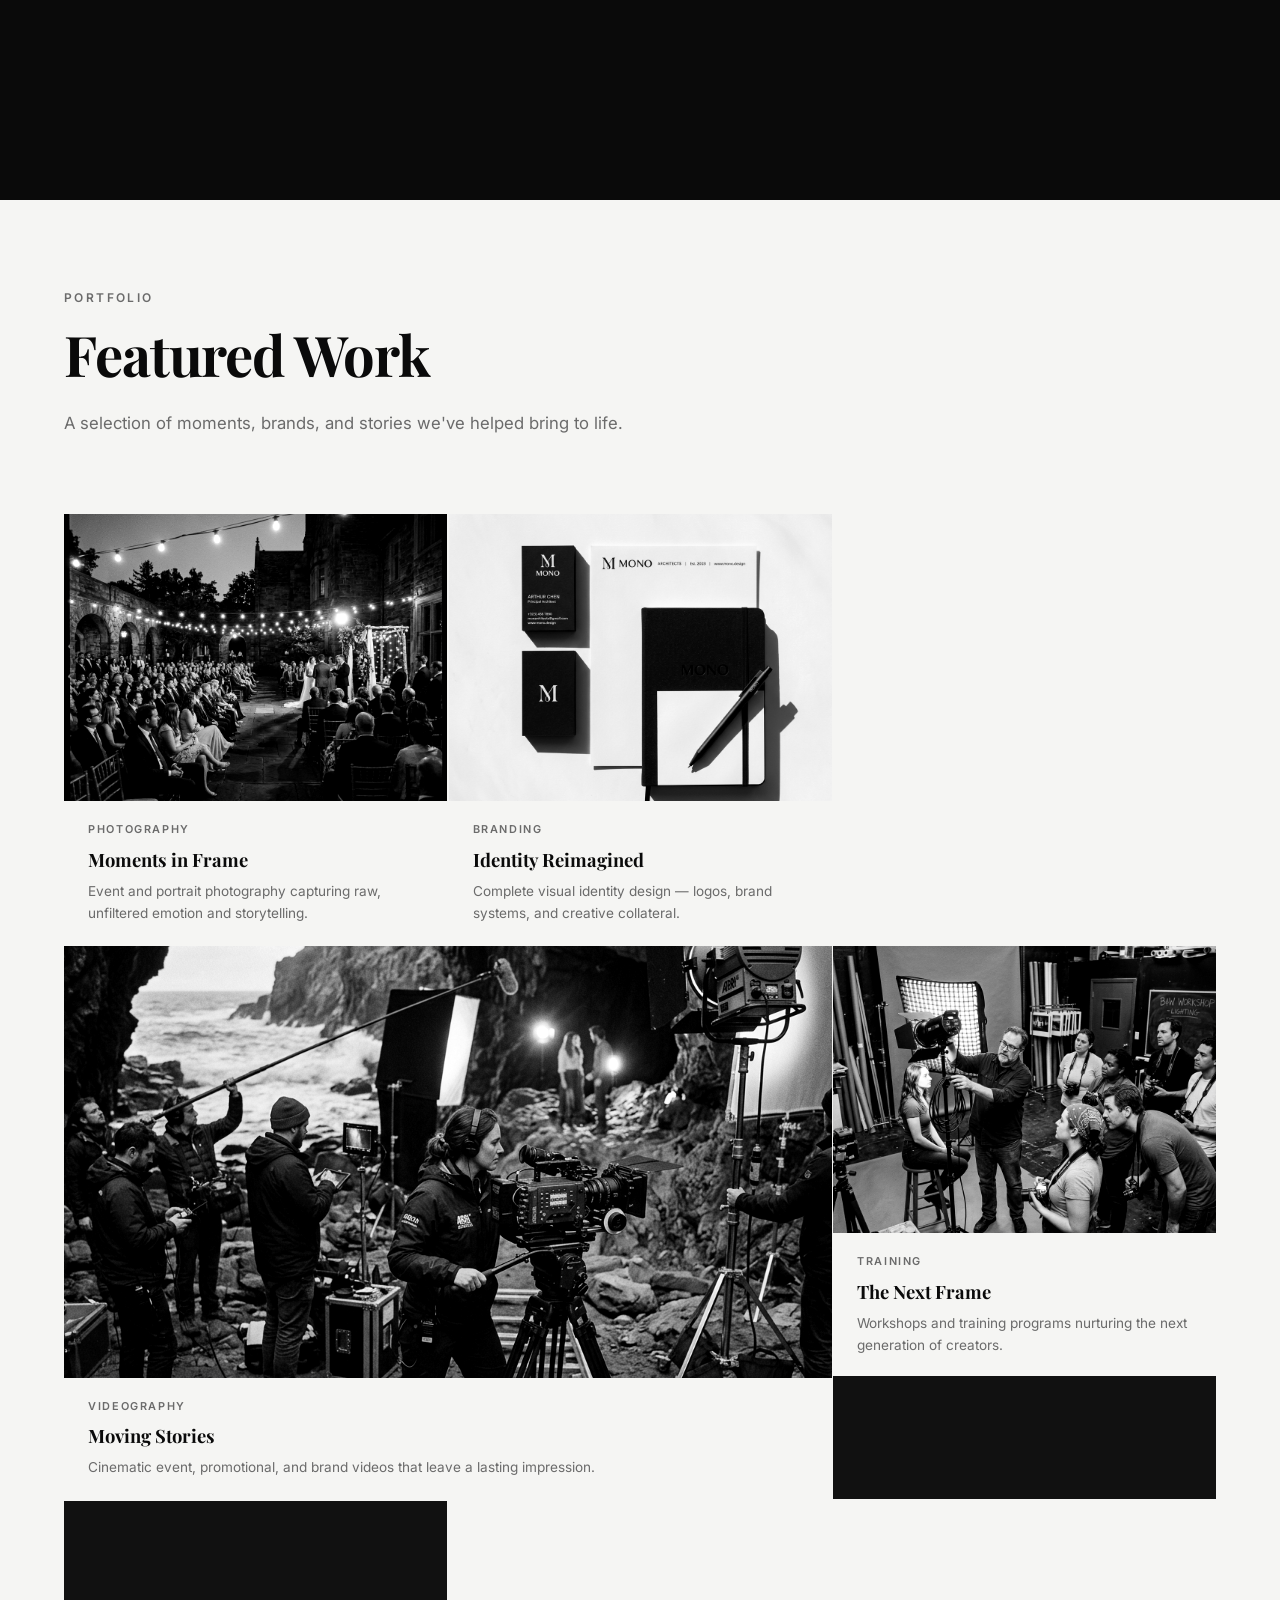
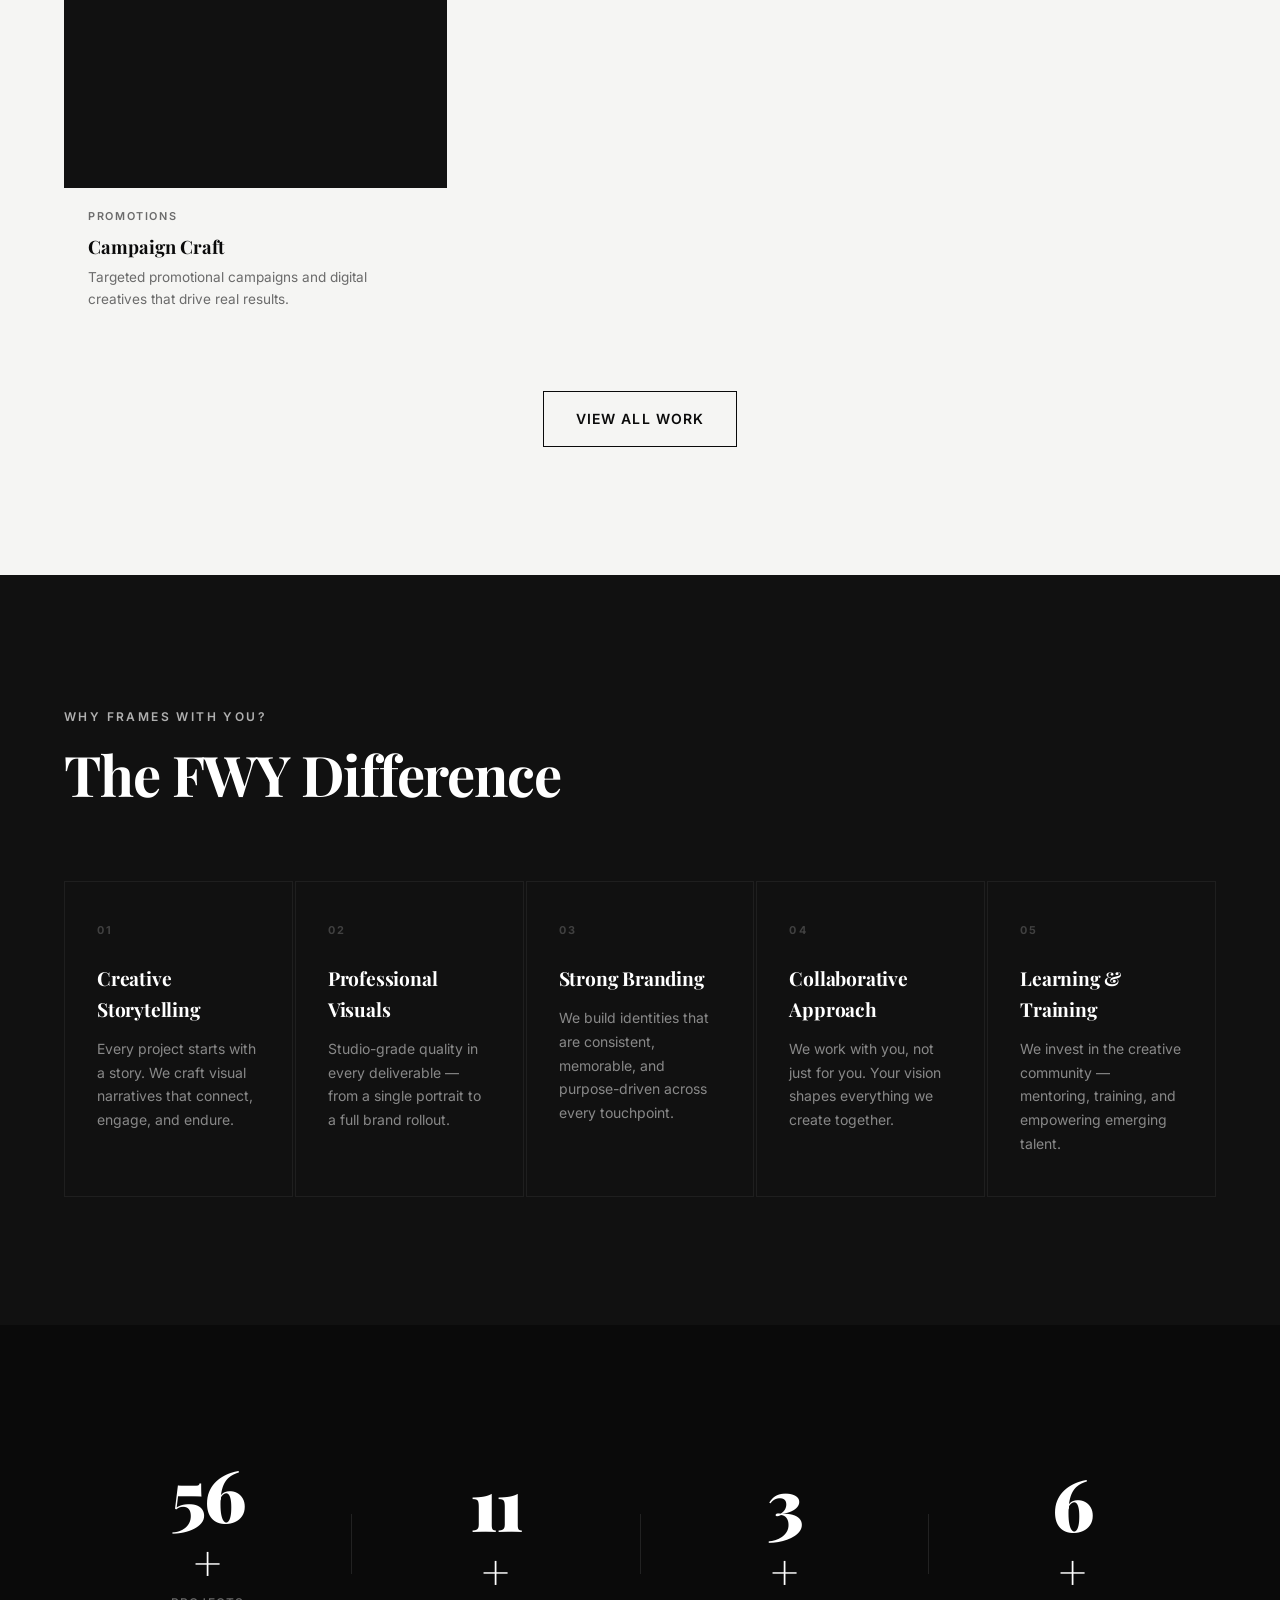
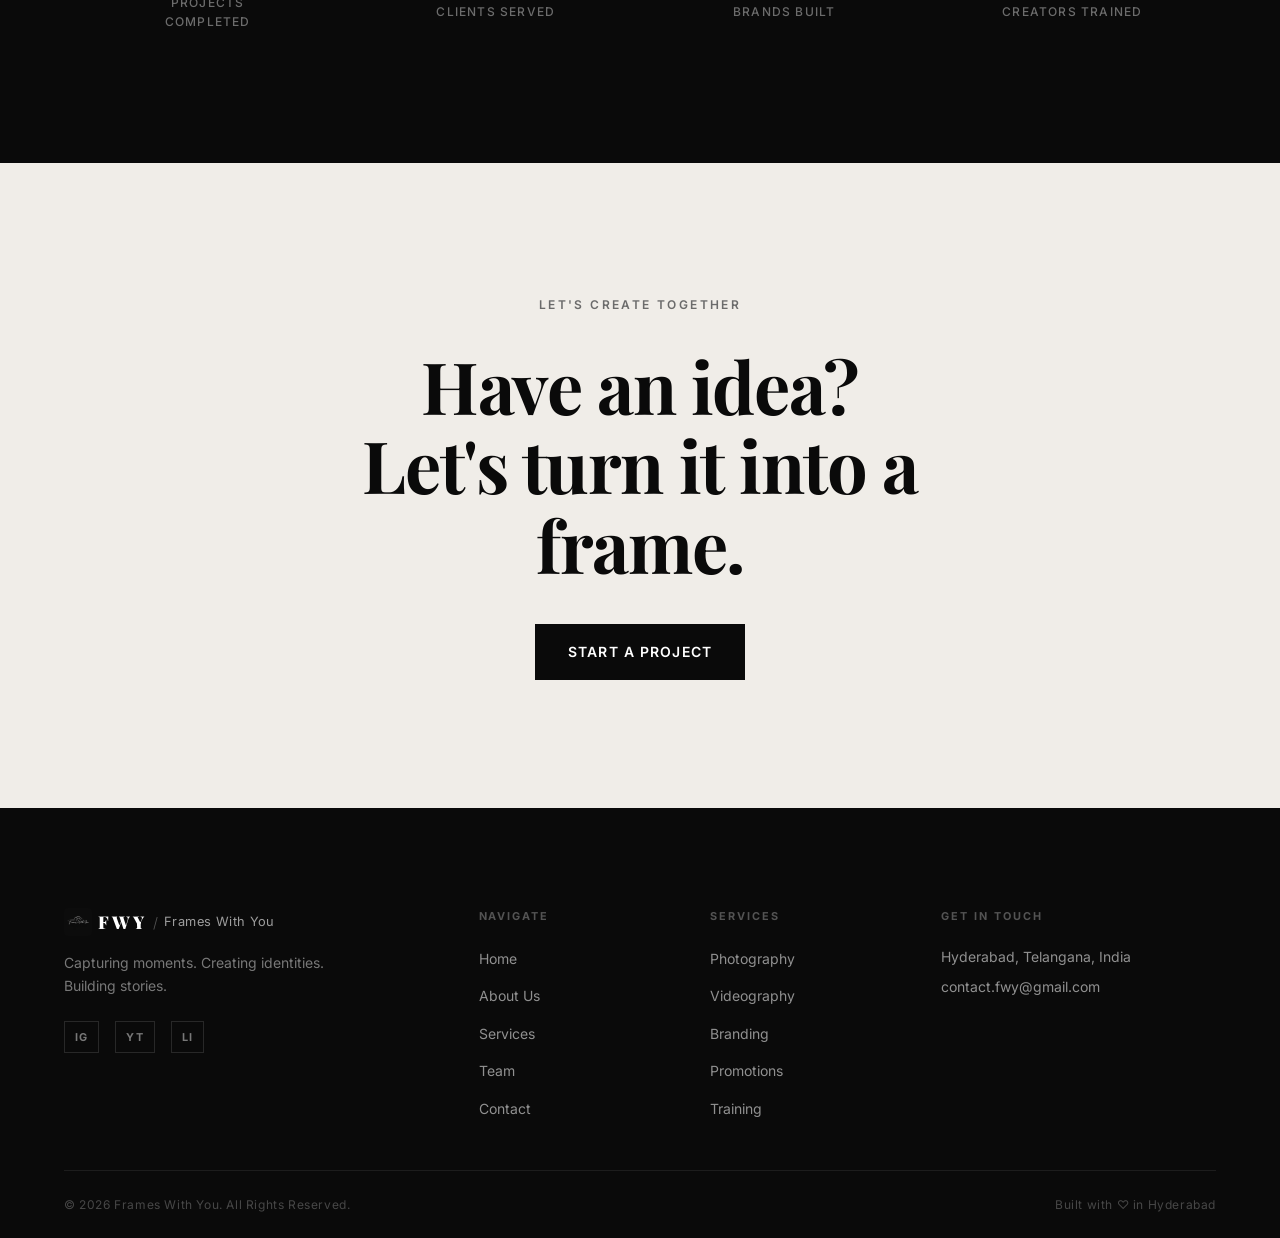
==== commit f6572db3: "text changes" ====
--- a/index.html
+++ b/index.html
@@ -23,6 +23,7 @@
   <nav class="nav" id="nav">
     <div class="nav-container">
       <a href="index.html" class="nav-logo" aria-label="Frames With You Home">
+        <img src="images/logo.jpeg" alt="FWY Logo" class="logo-jpeg" />
         <span class="logo-fwy">FWY</span>
         <span class="logo-divider">/</span>
         <span class="logo-full">Frames With You</span>
@@ -206,7 +207,7 @@
   <section class="why-fwy section section-dark" id="why-fwy" aria-label="Why choose FWY">
     <div class="container">
       <div class="section-header reveal">
-        <span class="section-label section-label-light">Why FWY</span>
+        <span class="section-label section-label-light">Why FRames With You?</span>
         <h2 class="section-title">The FWY Difference</h2>
       </div>
       <div class="why-grid">
@@ -248,22 +249,22 @@
     <div class="container">
       <div class="stats-row reveal">
         <div class="stat-item">
-          <span class="stat-value" data-target="500">0</span><span class="stat-plus">+</span>
+          <span class="stat-value" data-target="100">0</span><span class="stat-plus">+</span>
           <span class="stat-name">Projects Completed</span>
         </div>
         <div class="stat-divider" aria-hidden="true"></div>
         <div class="stat-item">
-          <span class="stat-value" data-target="120">0</span><span class="stat-plus">+</span>
+          <span class="stat-value" data-target="20">0</span><span class="stat-plus">+</span>
           <span class="stat-name">Clients Served</span>
         </div>
         <div class="stat-divider" aria-hidden="true"></div>
         <div class="stat-item">
-          <span class="stat-value" data-target="50">0</span><span class="stat-plus">+</span>
+          <span class="stat-value" data-target="5">0</span><span class="stat-plus">+</span>
           <span class="stat-name">Brands Built</span>
         </div>
         <div class="stat-divider" aria-hidden="true"></div>
         <div class="stat-item">
-          <span class="stat-value" data-target="200">0</span><span class="stat-plus">+</span>
+          <span class="stat-value" data-target="10">0</span><span class="stat-plus">+</span>
           <span class="stat-name">Creators Trained</span>
         </div>
       </div>
@@ -287,6 +288,7 @@
       <div class="footer-grid">
         <div class="footer-brand">
           <div class="footer-logo">
+            <img src="images/logo.jpeg" alt="FWY Logo" class="logo-jpeg" />
             <span class="logo-fwy">FWY</span>
             <span class="logo-divider">/</span>
             <span class="logo-full">Frames With You</span>
@@ -324,7 +326,6 @@
           <h4 class="footer-nav-title">Get in Touch</h4>
           <p>Hyderabad, Telangana, India</p>
           <a href="mailto:contact.fwy@gmail.com">contact.fwy@gmail.com</a>
-          <a href="contact.html" class="btn btn-outline btn-sm" id="footerContactBtn">Start a Project</a>
         </div>
       </div>
       <div class="footer-bottom">
--- a/css/styles.css
+++ b/css/styles.css
@@ -320,6 +320,13 @@
   opacity: 0.7;
 }
 
+.logo-jpeg {
+  width: 28px;
+  height: 28px;
+  border-radius: 4px;
+  object-fit: cover;
+}
+
 .logo-fwy {
   font-family: var(--font-display);
   font-weight: 900;
@@ -1585,6 +1592,10 @@
   display: grid;
   grid-template-columns: repeat(3, 1fr);
   gap: 2rem;
+}
+
+.team-card:last-child:nth-child(7) {
+  grid-column: 2;
 }
 
 .team-card {
@@ -2000,6 +2011,12 @@
     grid-template-columns: repeat(2, 1fr);
   }
 
+  .team-grid .team-card:last-child:nth-child(7) {
+    grid-column: 1 / -1;
+    max-width: 380px;
+    margin: 0 auto;
+  }
+
   .footer-grid {
     grid-template-columns: 1fr 1fr;
     gap: 2rem;
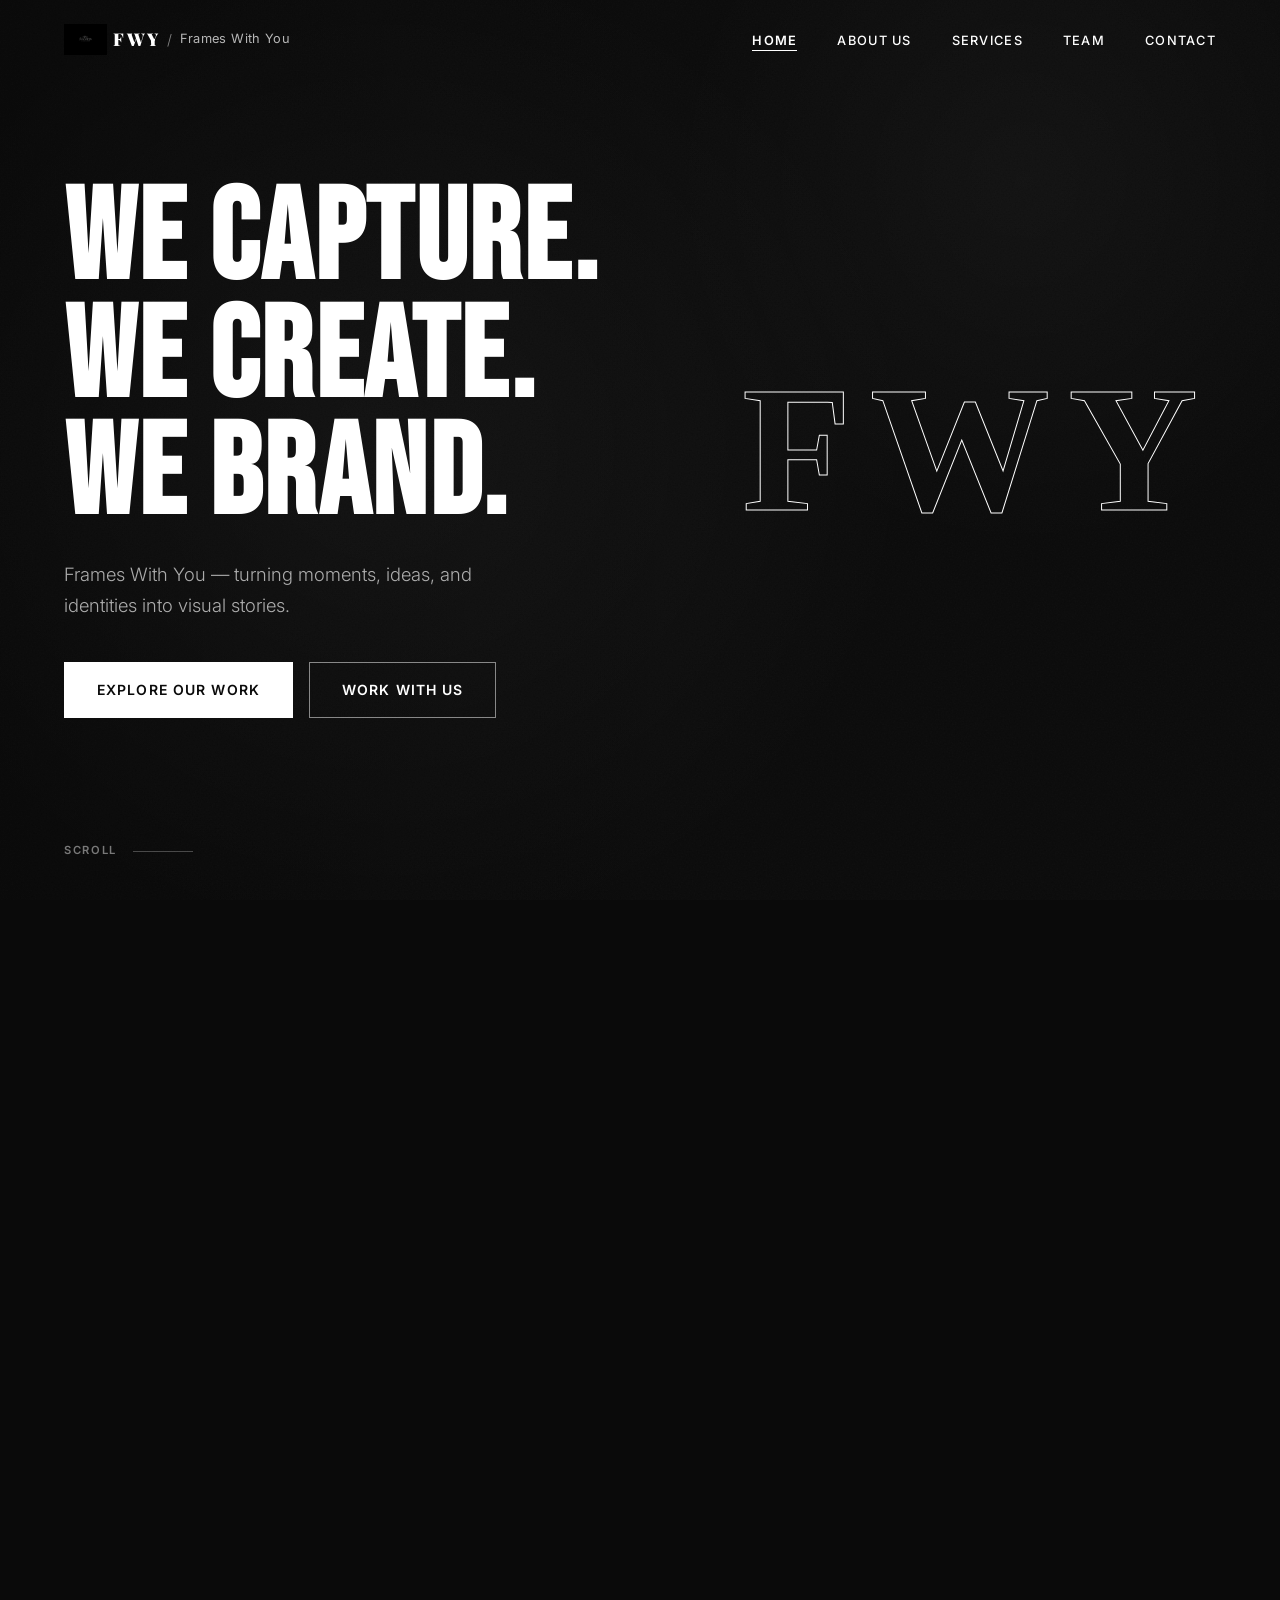
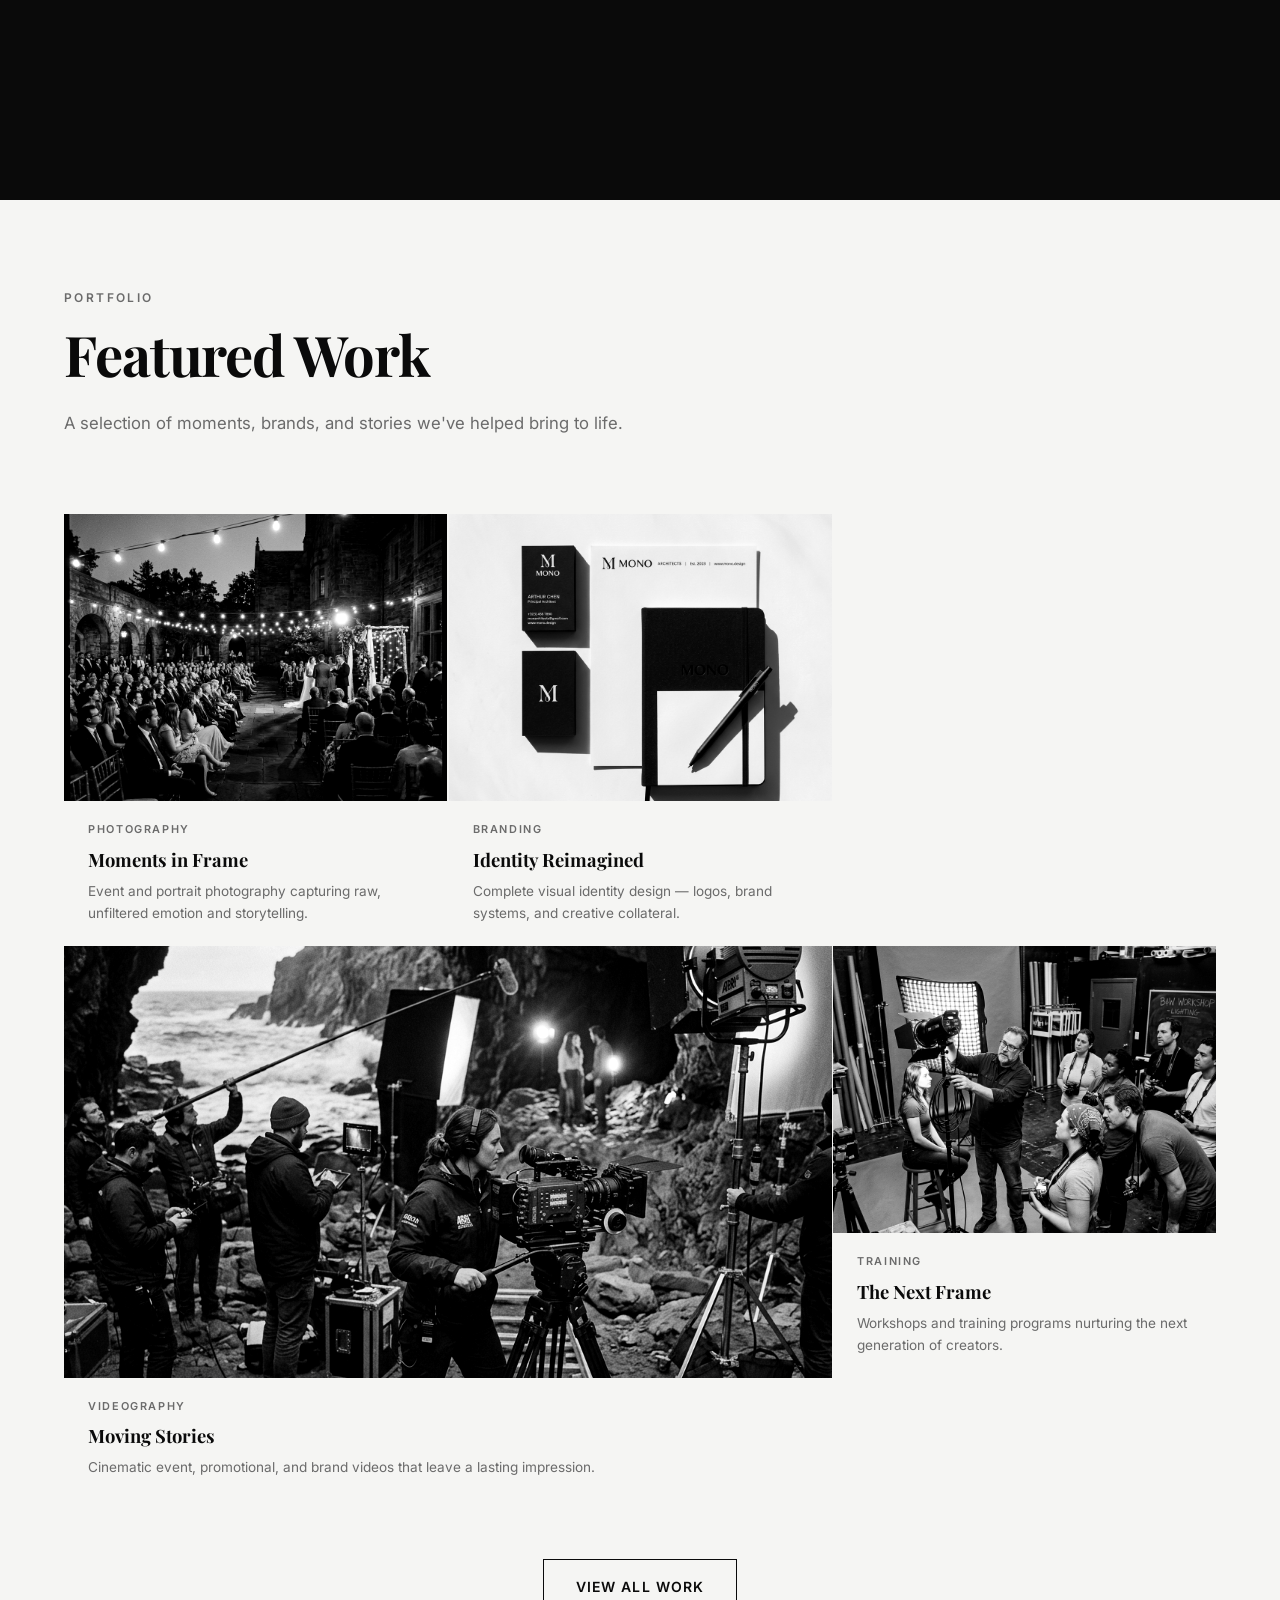
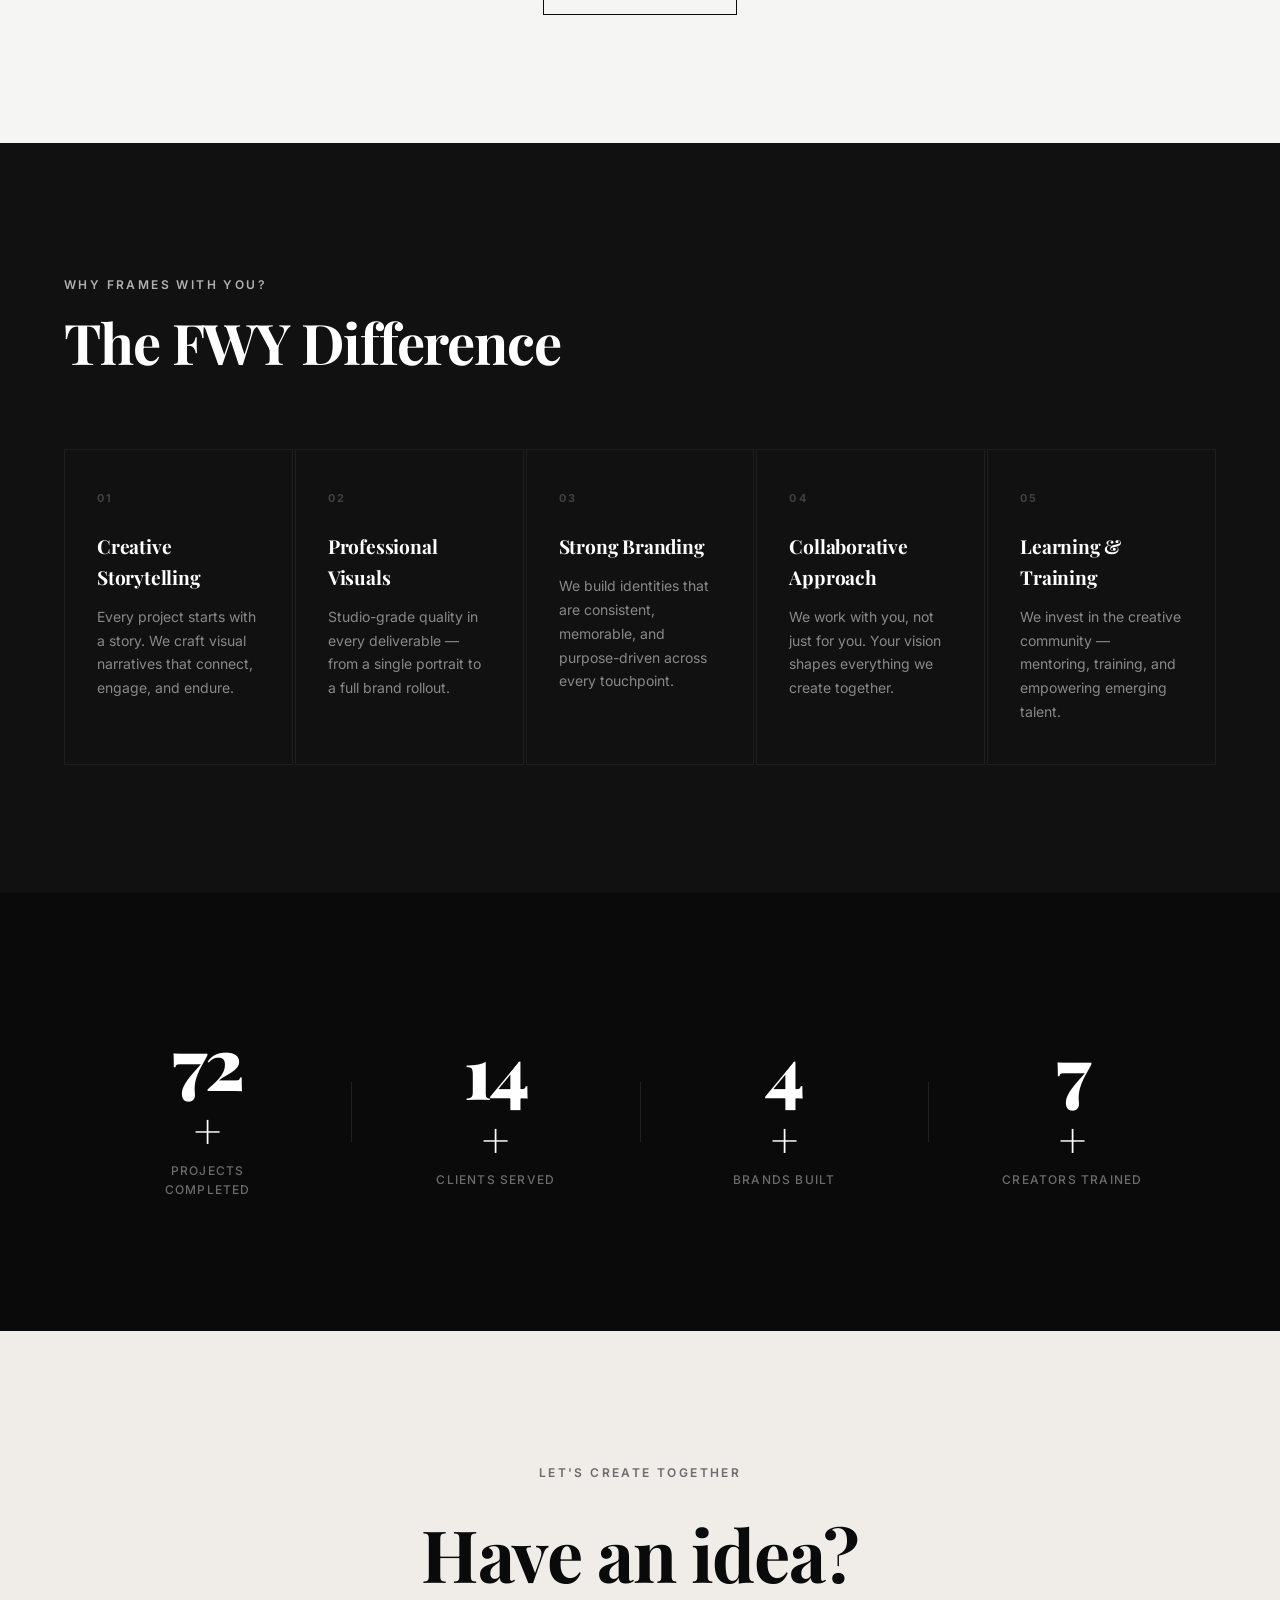
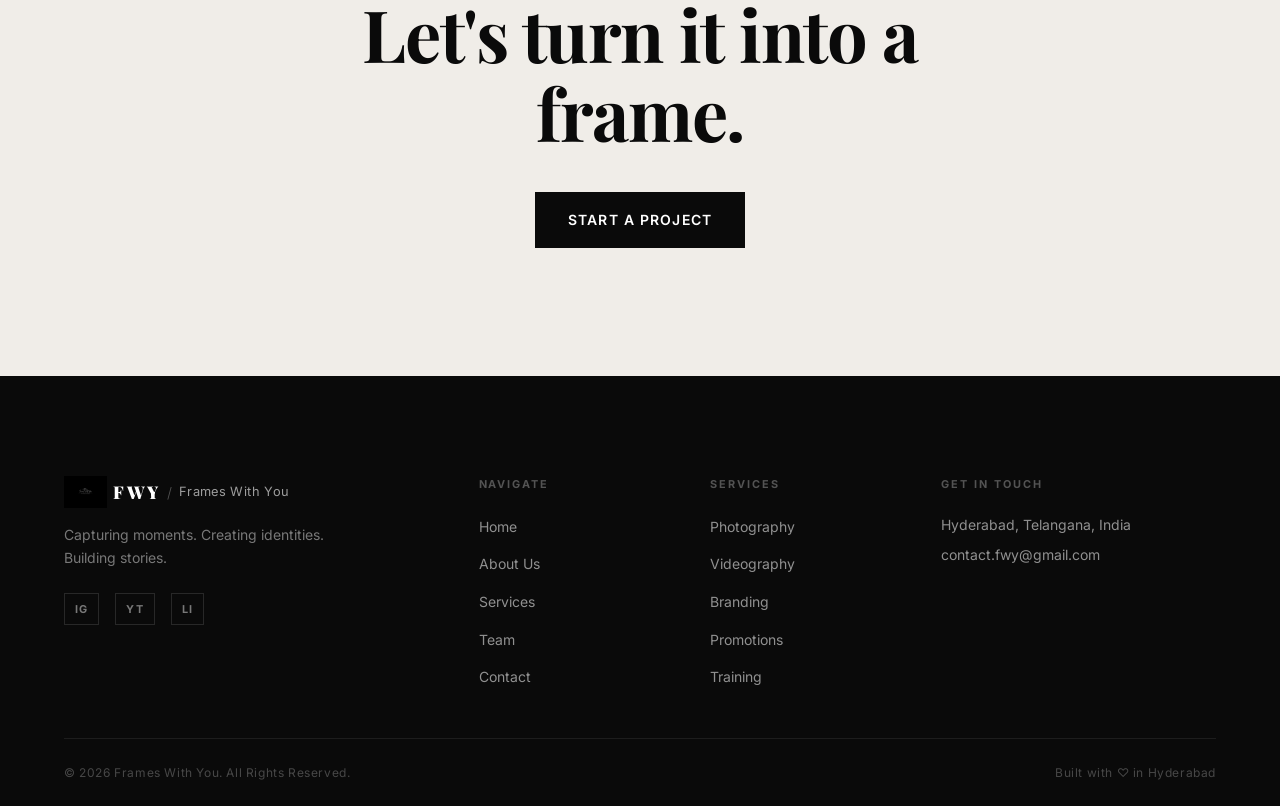
==== commit ae8aa8ed: "removed unwanted images and updated the logo" ====
--- a/index.html
+++ b/index.html
@@ -23,7 +23,7 @@
   <nav class="nav" id="nav">
     <div class="nav-container">
       <a href="index.html" class="nav-logo" aria-label="Frames With You Home">
-        <img src="images/logo.jpeg" alt="FWY Logo" class="logo-jpeg" />
+        <img src="images/logo.png" alt="FWY Logo" class="logo-png" />
         <span class="logo-fwy">FWY</span>
         <span class="logo-divider">/</span>
         <span class="logo-full">Frames With You</span>
@@ -182,7 +182,7 @@
           </div>
         </article>
         <!-- Project Card 5 -->
-        <article class="portfolio-card reveal" id="project-5">
+        <!-- <article class="portfolio-card reveal" id="project-5">
           <div class="portfolio-card-img">
             <img src="images/project-promotions.jpg" alt="Promotional campaign design — FWY" loading="lazy" />
             <div class="portfolio-card-overlay">
@@ -195,7 +195,7 @@
             <h3 class="card-title">Campaign Craft</h3>
             <p class="card-desc">Targeted promotional campaigns and digital creatives that drive real results.</p>
           </div>
-        </article>
+        </article> -->
       </div>
       <div class="section-cta reveal">
         <a href="services.html" class="btn btn-outline" id="viewAllWorkBtn">View All Work</a>
@@ -288,7 +288,7 @@
       <div class="footer-grid">
         <div class="footer-brand">
           <div class="footer-logo">
-            <img src="images/logo.jpeg" alt="FWY Logo" class="logo-jpeg" />
+            <img src="images/logo.png" alt="FWY Logo" class="logo-png" />
             <span class="logo-fwy">FWY</span>
             <span class="logo-divider">/</span>
             <span class="logo-full">Frames With You</span>
--- a/css/styles.css
+++ b/css/styles.css
@@ -320,11 +320,13 @@
   opacity: 0.7;
 }
 
+.logo-png,
 .logo-jpeg {
-  width: 28px;
-  height: 28px;
-  border-radius: 4px;
-  object-fit: cover;
+  height: 32px;
+  width: auto;
+  object-fit: contain;
+  filter: brightness(0);
+  transition: filter 0.3s ease;
 }
 
 .logo-fwy {
@@ -394,6 +396,13 @@
 }
 
 /* On hero: white nav */
+.nav-white .logo-png,
+.nav-white .logo-jpeg,
+.footer-logo .logo-png,
+.footer-logo .logo-jpeg {
+  filter: none;
+}
+
 .nav-white .nav-logo,
 .nav-white .nav-link {
   color: var(--white);
@@ -413,6 +422,33 @@
 
 .nav-white .hamburger span {
   background: var(--white);
+}
+
+/* Force original colors when scrolled (overriding nav-white) */
+.nav.scrolled .logo-png,
+.nav.scrolled .logo-jpeg {
+  filter: brightness(0);
+}
+
+.nav.scrolled .nav-logo,
+.nav.scrolled .nav-link {
+  color: var(--black);
+}
+
+.nav.scrolled .logo-divider {
+  color: var(--grey-mid);
+}
+
+.nav.scrolled .logo-full {
+  color: var(--grey-dark);
+}
+
+.nav.scrolled .nav-link::after {
+  background: var(--black);
+}
+
+.nav.scrolled .hamburger span {
+  background: var(--black);
 }
 
 /* ---------- HAMBURGER ---------- */
@@ -827,7 +863,9 @@
 
 .portfolio-card {
   position: relative;
-  background: var(--black-soft);
+  background: var(--off-white);
+  display: flex;
+  flex-direction: column;
   overflow: hidden;
   cursor: pointer;
 }
@@ -897,6 +935,9 @@
 .portfolio-card-info {
   padding: 1.25rem 1.5rem;
   background: var(--off-white);
+  flex: 1;
+  display: flex;
+  flex-direction: column;
 }
 
 .card-category {
@@ -1275,12 +1316,17 @@
 
 .about-img-container {
   position: relative;
+  display: flex;
+  justify-content: center;
+  align-items: center;
+  padding: 2.5rem 0;
 }
 
 .about-img-container img {
   width: 100%;
-  aspect-ratio: 3/4;
-  object-fit: cover;
+  height: auto;
+  max-width: 85%;
+  object-fit: contain;
   filter: grayscale(100%);
   transition: filter 0.5s ease;
 }
@@ -1620,7 +1666,7 @@
 
 .team-card:hover .team-card-img img {
   transform: scale(1.04);
-  filter: grayscale(50%);
+  filter: grayscale(10%);
 }
 
 .team-card-social {
@@ -2198,6 +2244,11 @@
   background: #111111;
 }
 
+.about-img-container {
+  padding-left: 1rem;
+
+}
+
 .sg-item img,
 .team-card-img img,
 .portfolio-card-img img,
